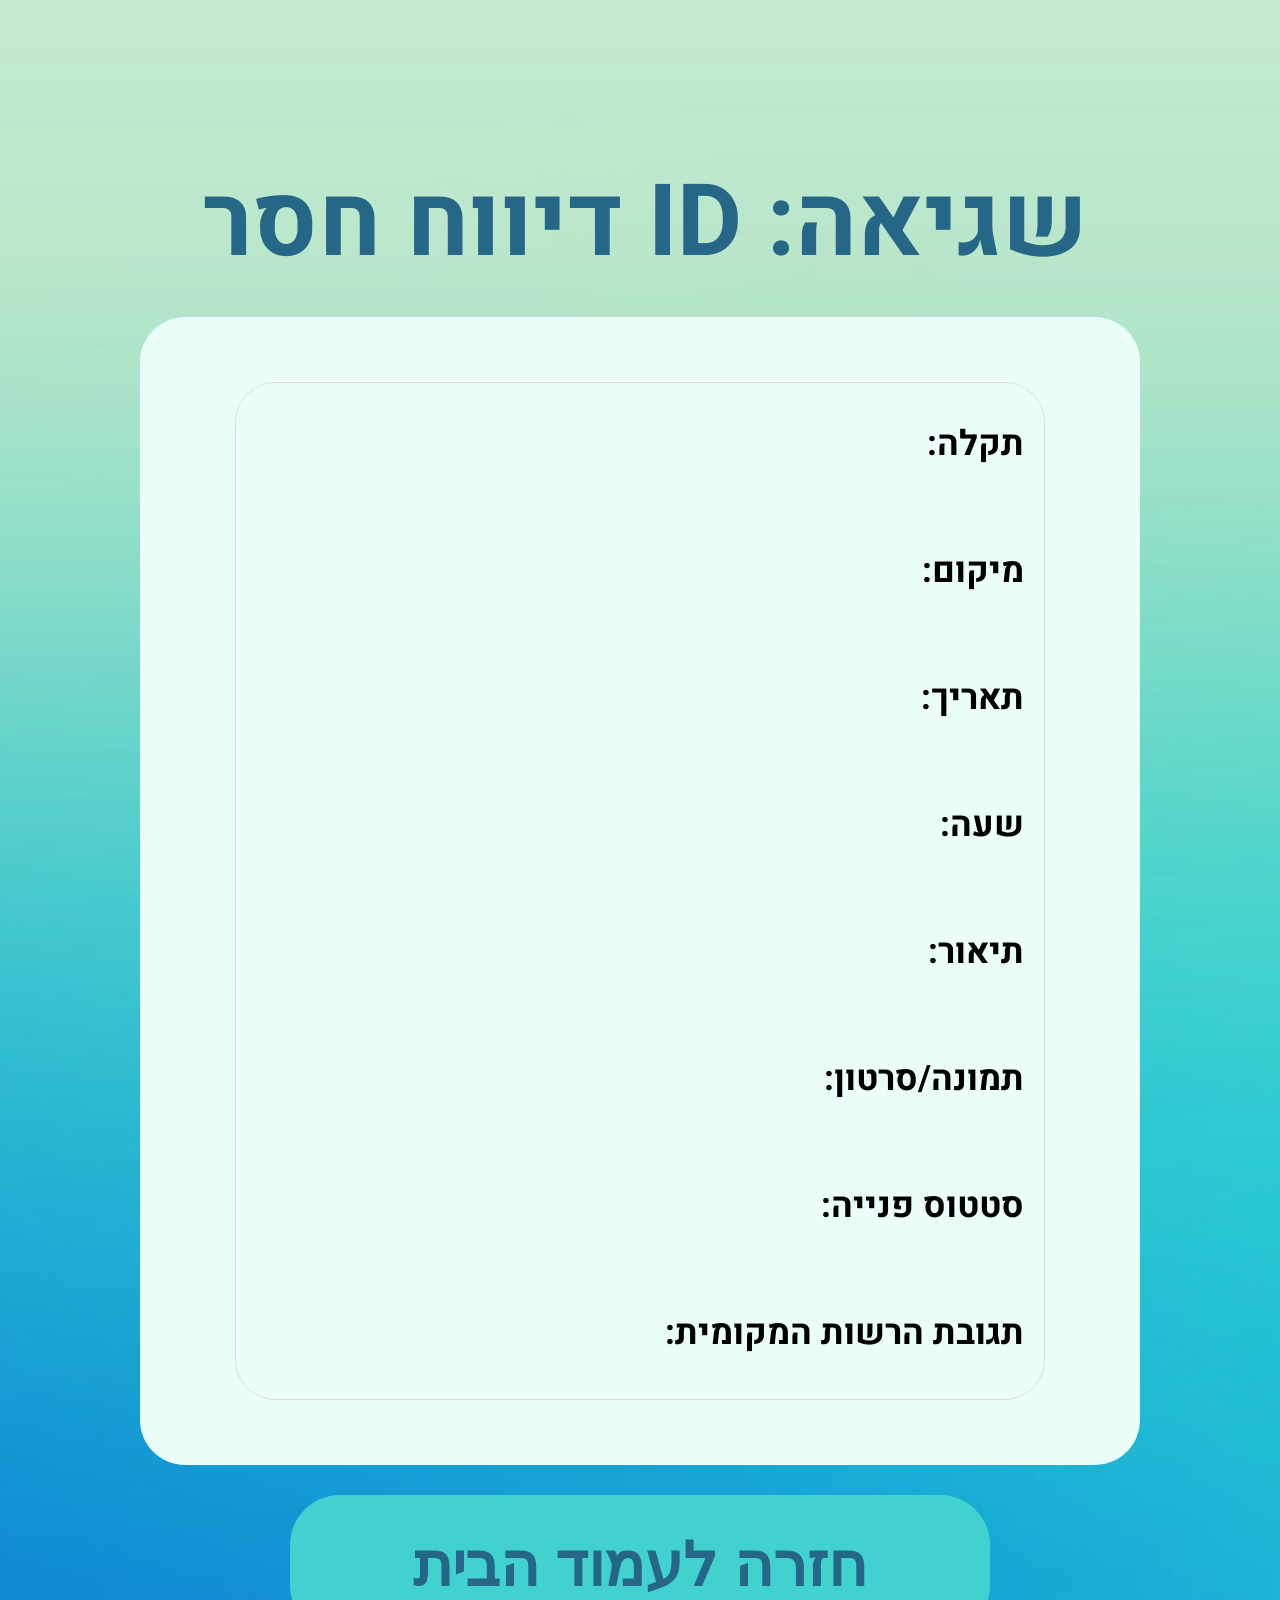
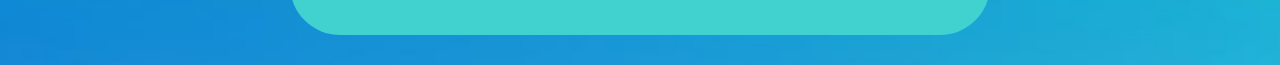
==== html/finalReportPage.html @ 375e6cc4 "feat: Initial setup of profilePage.html+js+css" ====
<!DOCTYPE html>
<html lang="he" dir="rtl">
<head>
    <meta charset="UTF-8">
    <meta name="viewport" content="width=device-width, initial-scale=1.0">
    <title>פרטי דיווח</title>
    <link rel="preconnect" href="https://fonts.googleapis.com">
    <link rel="preconnect" href="https://fonts.gstatic.com" crossorigin>
    <link href="https://fonts.googleapis.com/css2?family=Heebo:wght@400;700&display=swap" rel="stylesheet">
    <link rel="stylesheet" href="../styles/style.css">
    <link rel="icon" href="/images/favicon.png" type="image/x-icon">
</head>
<body class="Wrapper">
    <header class="reports-title">
        <h1><span id="reportNumberDisplay"></span></h1>
    </header>
    <main>
        <section class="reports-filters-container">
            <section class="gray-frame">
                <section class="detail-item">
                    <h3>תקלה:</h3>
                    <span id="displayFaultType"></span>
                </section>     
                <section class="detail-item">
                    <h3>מיקום:</h3>
                    <span id="displayLocation"></span> 
                </section>
                <section class="detail-item">
                    <h3>תאריך:</h3>
                    <span id="displayDate"></span> 
                </section>
                <section class="detail-item">
                    <h3>שעה:</h3>
                    <span id="displayTime"></span> 
                </section>
                <section class="detail-item">
                    <h3>תיאור:</h3>
                    <span id="displayDescription"></span> 
                </section>
                <section class="detail-item">
                    <h3>תמונה/סרטון:</h3>
                    <div id="mediaContainer"></div> </section>
                <section class="detail-item">
                    <h3>סטטוס פנייה:</h3>
                    <span id="displayStatus"></span>
                </section>
                <section class="detail-item">
                    <h3>תגובת הרשות המקומית:</h3>
                    <span id="displayMunicipalityResponse"></span> </section>   
            </section>
        </section>
    </main>   
    <footer class="thank-you-footer">
        <button id="backToHomeButton">חזרה לעמוד הבית</button> 
    </footer> 

    <script src="../js/finalReportPage.js"></script> </body>
</html>
---- styles/style.css ----
@media screen and (min-width: 1000px) {
body {
  margin: 0;
  padding: 0;
  background-image: url("../images/Background_image.png");
  background-repeat: no-repeat;  
  background-size: 100% 100%;
  min-height: 100vh;
  font-family: 'Heebo', sans-serif; 
}  
.Wrapper {
  max-width: 1000px;
  width: 100%;
  margin: 0 auto;
}
/*for index.html page*/
.none-header{
  margin: 0;
  padding: 0;
}
.logo{
  margin-top: 150px;
  margin-bottom: 90px;
  margin-left: 20px;
  padding: 0;
  width: 1000px; 
  height: 400px;
  background-image: url("../images/Backgroung_logo.png");
  background-size: 100% auto;  
  background-repeat: no-repeat;
  background-position: center;
}
.index-page-text h1{
  margin: 0;
  padding: 0;
  color: black;
  font-size: 80px;
  text-align: right;
  direction: rtl;
}
.index-page-text h2{
  font-size: 80px;
  margin: 0;
  padding: 0;
  color: #256586;
  text-align: right;
  direction: rtl;
  font-weight: normal;
  margin-right: 5px;
}
.index-page-text{
  margin-bottom: 100px;
}
.userBlock{
  padding: 0;
  margin-left: 25px;
  margin-top: 20px;
  margin-bottom: 30px;
  width: 975px;
  height: 150px;
  background-color:#FFFFFF ;
  display: flex;
  align-items: center; 
  text-align: right;   
  direction: rtl; 
  cursor: pointer;
  box-shadow: 0 8px 8px rgba(0, 0, 0, 0.4);
}
.userBlock img{
  margin-right :20px;
  margin-left: 30px;
  width: 80px;
}
.userBlock h3{
  margin-right: 20px;
  font-size: 80px;
  font-weight: normal;
}
.selection{
  margin-top: 70px;
  display: flex;
  justify-content: center;
  margin-top: 50px;
  margin-bottom: 150px;
}
.selection button{
  width: 600px; 
  height: 130px;
  border-radius: 45px;
  font-size: 60px;
  font-weight: bold;
  background-color: #55E8D5;
  box-shadow: 0 8px 4px rgba(0, 0, 0, 0.4);
  border: none;
  cursor: pointer;
}
footer{
    margin-top: 50px;
    display: flex;
    justify-content: center;
    align-items: center;
    gap: 180px;
}
.icon{
    display: flex;
    flex-direction: column;
    align-items: center;
    text-align: center;
    cursor: pointer;
    margin-bottom: 40px;
}
.icon img{
    margin-bottom: 5px;
    width: 150px;
}
.icon h3{
    font-size: 40px;
    font-weight: bold;
    color: #0E4866;
    margin: 0;
    white-space: nowrap; /* מונע שבירת שורה בטקסט */
}
/**/
.check-icon {
  display: none !important; 
  height: 60px; 
}
.userBlock.selected .check-icon {
  display: block !important; 
  margin-right: 550px;
}
/*for login.html page*/
.space{
  margin-top: 150px;
}
.login-form{
    display: flex;
    flex-direction: column; 
    align-items: center;
    margin-top: 100px;
}
.input-with-icon{
  position: relative;
  width: 100%;
  direction: rtl; 
  margin-bottom: 30px;
  margin-right: 20px;
}
.input-with-icon input{
  border: 1px solid #ccc;
  font-size: 50px;
  border-radius: 90px;
  padding: 0;
  margin-left: 25px;
  margin-top: 20px;
  width: 915px; 
  height: 130px;
  text-align: right;   
  direction: rtl; 
  padding-right: 60px;
  font-size: 70px;
}
.input-with-icon input::placeholder {
  color: #000;
}
.input-icon{
  position: absolute;
  top: 60%;
  margin-right: 870px;
  transform: translateY(-50%);
  width: 60px;
  height: 60px;
  pointer-events: none; 
  opacity: 0.6;
}
.helpers-block{
  margin-bottom: 170px;
}
.helper{
    display: flex;
    align-items: center;
    gap: 5px;
    margin-top: 10px;
    direction: rtl;
    margin-bottom: 5px;
    margin-right: 30px;
}
.helper h2{
    margin: 0;
    padding: 0;
    font-size: 50px;
    color: #256586;
    margin-right: 20px;
    margin-left: 10px;
}
.helper a{
    color: #076FCA;
    text-decoration: none;
    font-size: 40px;
    cursor: pointer;
    font-weight: bold;
}
.helper a:hover{
    color: #065da8;
}
/*for homePageCitizen&Employee.html pages*/
Header{
  display: flex;
  margin-left: 10px;
  padding-top: 100px;
  align-items: center;
}
.profile-link{
  text-decoration: none;
  display: flex;
  align-items: center;
  color: #308075;
  margin-left: 430px;
}
.profile-link img{
  width: 260px;
}
.profile-link p{
  text-align: right;
  font-size: 40px;
  font-weight:bold ;
}
.language-link {
  display: flex;
  flex-direction: column; 
  align-items: center;       
  text-decoration: none;
}
.language-link img{
  width: 110px;
}
.language-link p{
  margin: 0;
  padding: 0;
  color: #308075;
  font-size: 30px;
  font-weight: bold;
}
.image-with-background{
  position: relative;
  display: flex;
  justify-content: center; 
}
.logo-back-elipse {
  width: 1000px;
  height: 550px;
  display: block;
}
.front-logo {
  position: absolute;
  top: 80px;
  left: 100px;
  width: 800px;
  height: 370px;
}
.button-background {
  width: 1000px;
  height: 500px;
  display: block;
}
.button-on-background {
  position: absolute;
  top: 50%;           
  left: 50%;          
  transform: translate(-50%, -50%); 
  width: 750px;
  height: 300px;
  background-color: #3EC5DA;
  color: white;
  border: none;
  border-radius: 50%;
  cursor: pointer;
  box-shadow: 0 8px 6px rgba(0, 0, 0, 0.3);
  font-size: 70px;
  font-weight: bold;
  -webkit-text-stroke: 1px #3F98B8;
}
.icons-container{
  display: flex;
  flex-wrap: wrap;
  column-gap: 50px; 
  row-gap: 0px;   
  column-gap: 50px;
  justify-content: center;
  width: 1000px;
  height: 560px;
}
.icon-with-background{
  position: relative;
  display: flex;
  justify-content: center; 
  width: 300px;
  height: 270px;
}
.icon-background{
  width: 300px;
  height: 270px;
  display: block;
  opacity: 0.3; 
}
.icon-on-background{
  position: absolute;
  top: 10px;          
  left: -5px;        
  width: 300px;
  height: 250px;
}
.icon-on-background img{
  width: 300px;
  height: 270px;
}
/*for profile.html page*/
.profile-container {
    margin: 50px auto; /* רווח מהחלק העליון ומרכוז */
}
.profile-header {
    background-color: #f8f8f8; /* רקע בהיר לכותרת */
    padding: 30px 20px;
    text-align: right;
    position: relative;
    border-bottom: 1px solid #eee;
}
.close-button {
    position: absolute;
    top: 20px;
    left: 20px;
    font-size: 70px; /* הגדלה של כפתור X */
    color: #666;
    text-decoration: none;
    line-height: 1;
    cursor: pointer;
}
.user-info {
    display: flex;
    align-items: center;
    justify-content: flex-end; /* יישור לימין בגלל RTL */
    gap: 20px; /* רווח בין האלמנטים */
    direction: rtl; /* כיוון זרימה מימין לשמאל */
}
.user-info h1 {
    font-size: 60px; /* גודל פונט דומה ל-h3 של userBlock */
    color: #333;
    white-space: nowrap;
}
.user-info p {
    font-size: 40px; /* גודל פונט גדול יותר לסטטוס */
    color: #777;
    white-space: nowrap;
    margin-right: 20px;
}
.profile-options{
  padding: 0;
}
.profile-options li{
  list-style: none;
}
.profile-option-link, .profile-option-button {
    display: flex;
    justify-content: flex-end; /* יישור לימין בגלל RTL */
    align-items: center;
    padding: 25px 30px; /* פדינג גדול יותר כמו כפתורים אחרים */
    text-decoration: none;
    color: #0E4866;
    font-size: 40px; /* גודל פונט גדול יותר */
    background-color: transparent;
    border: none;
    text-align: right;
    gap: 15px; /* רווח בין אייקון לטקסט */
    cursor: default;
}
.button-text, .option-text {
    flex-grow: 1;
    text-align: right;
}
.button-icon, .option-icon {
    font-size: 30px; /* גודל אייקון גדול יותר */
    color: #888;
    flex-shrink: 0;
}
#logoutButton:hover {
    font-weight: bold; 
    cursor: pointer;
}
#deleteProfileButton:hover{
    font-weight: bold;
    cursor: pointer;
}
/*for newReportPage.html page*/
.app-container {
    background-color: #EBFFF8;
    border-radius: 50px; 
    padding: 20px;
    margin-bottom: 40px; 
}
.header-logo {
    height: 200px; 
    width: auto;
    margin-right: 70px;
}
.back-arrow {
    height: 100px;
    cursor: pointer;
}
.report-form {
    display: flex;
    flex-direction: column;
    gap: 40px; 
}
.frame-textarea{
  display: flex;
  align-items: center;
}
.form-label {
    font-size: 35px;
    font-weight: bold;
    color: #333;
}
.form-label .required {
    color: #EB5252;
}
.form-label .optional {
    color: #5bc0de;
}
/* קונטיינר כללי לשדה + אייקון X חיצוני */
.input-container {
    display: flex;
    align-items: center;
    gap: 10px;
}
/* קונטיינר לשדה עצמו ולאייקונים הפנימיים */
.input-with-inside-icons {
    position: relative;
    flex-grow: 1; 
    background-color: #f8f8f8;
    border: 1px solid #ddd;
    border-radius: 10px;
}
.input-container input{
  font-size: 30px;
  height: 50px; 
  width: 20px;
  padding: 4px 8px;
}
.input-with-inside-icons .svg-icon {
    position: absolute;
    top: 50%;
    transform: translateY(-50%);
    height: 25px; 
    padding-right: 15px;
}
#media-file{
  font-size: 20px;   
  padding-left:  400px;   
  padding-top: 20px;
}
.asterisk {
    height: 24px;
    margin-right: 5px;
}
.input-with-inside-icons select {
    width: 900px;
    padding: 12px 45px 12px 15px; 
    border: none;
    background-color: transparent;
    color: #333;
    cursor: pointer;
    font-size: 30px;
}
.input-with-inside-icons:focus-within {
    border-color: #00BCD4; 
}
select {
  outline: none;
  box-shadow: none;
  border: none;

}   
.report-form textarea {
    margin-top: 30px;
    margin-right: 10px;
    padding-top: 12px;
    padding-right: 15px;
    background-color: #f8f8f8;
    border: 1px solid #ddd;
    border-radius: 10px;
    font-size: 30px;
    color: #333;
    outline: none;
    box-shadow: none;
    width: 900px;
    height: 170px;
}
textarea:focus{
    border: 1px solid #00BCD4;
}
.description-hint {
    font-size: 30px;
    color: #666;
    margin-top: 5px;
    line-height: 1.5;
}
.submit-button {
    width: 200px;
    height: 50px;
    background: #41D2CF;
    color: #266686;
    padding: 15px 30px;
    border: none;
    border-radius: 30px;
    font-size: 30px;
    font-weight: bold;
    cursor: pointer;
    margin-top: 20px;
    margin-right: 380px;
    display: flex;
    align-items: center;  
    justify-content: center; 
}
.submit-button:hover {
  color: #10435c;
}
#cameraPreview {
    display: none; 
    width: 100%;
    max-width: 400px;
    margin-top: 15px;
    border: 2px solid #ccc;
    border-radius: 8px;
}
#capture {
    display: none; 
    width: 200px;
    height: 40px;
    font-size: 30px;
    margin-right: 100px; 
    cursor: pointer;
}
/*for reportReceivedPage.html page*/
.page-wrapper {
    display: flex;
    flex-direction: column;
    align-items: center;
    margin-top: 10px;
}
.thank-you-header {
    display: block;
    padding: 0;
    background-image:url("../images/circle_background.png") ;
    background-size: cover;
    background-position: center;
    background-repeat: no-repeat;
    padding-top: 100px;
    padding-bottom: 30px;

}
.thank-you-header h1 {
    font-size: 100px; 
    color: #3F98B8; 
    font-weight: bold;
    text-align: center;
    margin: 0;
    height: 120px;
}
.thank-you-header h2{
    margin: 0;
    font-size: 60px;
    color: #256586;
    font-weight: bold;
    text-align: center;
}
.thank-you-header p{
    margin: 0px;
    font-size: 50px;
    color: #256586;
    font-weight: bold;
    text-align: center;
    letter-spacing: 1px;
}
/* קונטיינר פרטי הדיווח (המלבן הלבן) */
.report-details-container {
    background-color: #EBFFF8;
    border-radius: 45px;
    padding: 20px 40px; 
    margin-bottom: 20px;
    width: 700px;
}
.app-container h2 {
    font-size: 80px;
    margin-top: 30px;
    margin-bottom: 0px; 
    font-weight: bold;
    color: #1D7B7E;
    text-align: center;
    padding-bottom: 20px; 
}
.detail-item {
    display: flex;
    align-items: center; 
    margin-bottom: 5px; 
    padding-right: 20px; 
    padding-left: 20px; 
    flex-wrap: wrap;
}
.detail-item h3 {
    color: #000000;
    font-size: 35px;
    font-weight: bold;
    text-align: right;
    flex-shrink: 0;
    margin-left: 10px;
    white-space: nowrap;
    display: inline-block;
}
.detail-item span {
    color: #000000;
    flex-grow: 1;
    text-align: right;
    font-size: 35px;
    font-weight: normal;
    white-space: normal; /* מאפשר לטקסט לרדת שורה */
    overflow-wrap: break-word; /* מבטיח שמילים ארוכות יירדו שורה במידת הצורך */
    display: inline;
}
.uploaded-media-preview {
    width: 200px;
    height: auto;
    max-width: 100%; 
    display: block; 
    margin: 10px auto 20px auto; 
    border-radius: 8px;
    border: 1px solid #ddd;
    object-fit: contain; 
}
.gray-frame{
    border: 1px solid #ddd;
    margin-left: 70px;
    margin-right: 70px;
    margin-bottom: 45px;
    margin-top: 45px;
    border-radius: 40px;
}
.thank-you-footer {
    display: flex;
    flex-direction: column; 
    align-items: center;   
    justify-content: center;
    gap: 30px; 
    width: 100%; 
    max-width: 1000px; 
    margin: 30px auto; 
}
.thank-you-footer button {
    background: #41D2CF;
    color: #266686;
    padding: 15px 30px;
    border: none;
    border-radius: 50px;
    font-size: 60px;
    font-weight: bold;
    cursor: pointer;
    width: 700px; 
    height: 140px;
}
.thank-you-footer button:hover {
    color: #10435c;
}
/*for myReportsPage.html & reportingDetailsPage.html pages*/
.reports-title {
    display:flex;      
    direction: ltr;
    padding: 0;
    margin-top: 0px;   
    margin-bottom: 20px;
}
.reports-title h1{
    width: 600px;
    font-size: 100px; 
    color: #266686; 
    font-weight: bold;
    white-space: nowrap;
    display: flex;
    justify-content: center;
    margin: 0;
    margin-left: 195px;
    padding-top:150px;
    direction: rtl;
}
.reports-filters-container {
    background-color: #EBFFF8; 
    border-radius: 45px;
    padding: 20px 25px;
    text-align: right;
}
.sort-by{
  margin-bottom: 20px;
}
.filters-title {
    font-size: 30px;
    font-weight: bold;
    color: #266686;
    margin-bottom: 15px;
    margin-top: 0;
}
.filter-dropdown-wrapper {
    position: relative;
    width: 100%;
    background-color: #FFFFFF; 
    border-radius: 10px; 
    box-shadow: 0 1px 3px rgba(0, 0, 0, 0.1); 
    overflow: hidden; 
    margin-bottom: 20px;
}
.filter-dropdown-wrapper select {
  width: 98%;
  font-family: 'Heebo', sans-serif;
}    
.sort-dropdown {
    width: 100%;
    padding: 12px 20px; 
    font-size: 28px;  
    color: #333;
    border: none; 
    cursor: pointer;
    text-align: right; 
    direction: rtl; 
}
.dropdown-arrow-icon {
    position: absolute;
    top: 50%;
    left: 15px;
    transform: translateY(-50%);
    height: 20px;
    pointer-events: none;
}
.sort-dropdown option {
    background-color: #FFFFFF; 
    color: #333;
    padding: 10px 20px;
    font-size: 22px;
}
.reports-list-container {
    padding: 0 25px;
    background-color: #EBFFF8;
    border-radius: 45px;
}
.report-card {
    border-radius: 15px;
    padding: 15px;
    margin-bottom: 20px;
    display: flex;
    align-items: flex-start;
    border: 1px solid #ddd;
    text-align: right;
    direction: rtl;
}
.report-image-wrapper {
    flex-shrink: 0;
    width: 90px;
    height: 90px;
    border-radius: 10px;
    overflow: hidden;
    margin-right: 40px;
    text-align: right;
    margin-top: 60px;
}
.report-thumbnail {
    width: 100%;
    height: 100%;
    object-fit: cover;
}
.report-details {
    white-space: nowrap;
}
.report-type {
    font-size: 40px;
    font-weight: bold;
    color: #000;
    margin-top: 0;
}
.report-location,
.report-date {
    font-size: 40px;
    color: #000;
}
.report-status {
    font-size: 40px;
    font-weight: bold;
}
.status-paid {
    color: #388E3C;
}
.status-rejected {
    color: #D32F2F;
}
  .status-in-progress {
    color: #2e23c2;
}
.reports-filters-container {
    margin-bottom: 20px; 
}
.sort-dropdown {
    -webkit-appearance: none;
    -moz-appearance: none;
    appearance: none;
    background-image: url('data:image/svg+xml;charset=UTF-8,%3Csvg%20xmlns%3D%22http%3A%2F%2Fwww.w3.org%2F2000%2Fsvg%22%20viewBox%3D%220%200%2020%2020%22%20fill%3D%22%23333%22%3E%3Cpath%20d%3D%22M5.293%207.293a1%201%200%20011.414%200L10%2010.586l3.293-3.293a1%201%200%20111.414%201.414l-4%204a1%201%200%2001-1.414%200l-4-4a1%201%200%20010-1.414z%22%2F%3E%3C%2Fsvg%3E');
    background-repeat: no-repeat;
    background-position: left 20px center; 
    background-size: 24px; 
}
.report-image-wrapper {
    display: flex; 
    justify-content: center;
    align-items: center;
}
.no-reports-message {
    text-align: center;
    color: #666;
    font-size: 24px;
    margin-top: 50px;
}
#displayMedia{
    width: 25px; 
}
/*for reportEditPage page*/
.reports-title h2{
    width: 600px;
    font-size: 100px;
    color: #266686; 
    font-weight: bold;
    white-space: nowrap;
    display: flex;
    justify-content: center;
    margin: 0;
    margin-left: 75px;
    padding-top:150px;
    direction: rtl;
}
.footer-employee{
    display: flex;             
    align-items: center;       
    justify-content: center; 
    margin-bottom: 30px;
    gap: 30px;
}
.footer-employee button{
    background: #41D2CF;
    color: #266686;
    padding: 15px 30px;
    border: none;
    border-radius: 30px;
    font-size: 30px;
    font-weight: bold;
    cursor: pointer;
    margin-top: 20px;
    width: 300px;
}
.footer-employee button:hover{
  color: #10435c;
}
/*for reportsViewPage page*/
.reports-filter-buttons-container {
    display: flex; 
    padding: 10px 25px; 
    border-radius: 20px; 
    margin: 40px 25px 20px 25px; 
    direction: rtl; 
    gap: 10px;
}
.filter-button {
    flex-grow: 1; 
    flex-basis: 0; 
    padding: 12px 15px; 
    margin: 0 5px; 
    background-color: transparent; 
    border: none; 
    border-radius: 10px; 
    font-size: 30px; 
    font-weight: bold;
    color: #3F98B8; 
    cursor: pointer; 
    white-space: nowrap; 
    background-color: #EBFFF8;
}
.filter-button.active {
    color: #256586; 
}
.filter-button:hover {
    transform: scale(1.1);           
    box-shadow: 0 4px 12px rgba(0, 0, 0, 0.3);
}
.report-summary-card {
    display: flex; 
    justify-content: space-between; 
    background-color: #EBF7FB; 
    border-radius: 10px; 
    padding: 15px 20px; 
}
.report-id-type {
    font-size: 28px;
    font-weight: bold; 
    color: #000000; 
    white-space: nowrap; 
    font-family: 'Heebo', sans-serif;
}
.view-details-link {
    font-size: 28px;
    color: #076FCA; 
    text-decoration: none;
    font-weight: normal;
    white-space: nowrap; 
}
.view-details-link:hover {
  font-weight: bold;
}
.detail-item span.status-paid {
    color: #388E3C;
}
.detail-item span.status-rejected {
    color: #D32F2F;
}
.detail-item span.status-in-progress {
    color: #2e23c2;
}
#editStatus {
  font-size: 35px;
  padding: 8px;     
}
.detail-item textarea {
  font-size: 35px;
  padding: 10px; 
  width: 100%;
  box-sizing: border-box; 
  resize: vertical; 
}
}






















@media screen and (max-width: 999px) {

 html {
    font-size: 1.6vw; /* מניח גודל בסיס של כ-16px על 1000px */
  }

  body {
    margin: 0;
    padding: 0;
    background-image: url("../images/Background_image.png");
    background-repeat: no-repeat; /* לא לחזור על התמונה */
    background-size: cover; /* יכסה את כל השטח וישמור פרופורציות */
    background-position: center center; /* ממקם את התמונה במרכז */
    background-attachment: fixed; /* **התוספת החשובה: מקבע את הרקע למסך** */
    min-height: 100vh; /* מבטיח שהגוף תמיד יתפוס לפחות 100% מגובה המסך */
    font-family: 'Heebo', sans-serif;
    overflow-x: hidden; /* ודא שאין גלילה אופקית מיותרת */
    box-sizing: border-box;
  }

  /* --- Wrapper כללי --- */
  .Wrapper {
    width: 95vw; /* יתפוס 95% מרוחב אזור התצוגה */
    height: 95vh; /* יתפוס 95% מגובה אזור התצוגה */
    margin: 0 auto; /* ממורכז אוטומטית */
    box-sizing: border-box;
    overflow-y: auto; /* מאפשר גלילה רק בתוך הווראפר אם התוכן חורג */
    padding-bottom: 2vw; /* מרווח תחתון למנוע חיתוך של תוכן אחרון */
}
  /* --- עבור עמוד index.html --- */
  .none-header {
    margin: 0;
    padding: 0;
  }

  .logo {
    /* מיקומים וגדלים באחוזים יחסית לרוחב של 1000px */
    margin-top: 15vw; /* 150px / 1000px = 0.15 = 15vw */
    margin-bottom: 9vw; /* 90px / 1000px = 0.09 = 9vw */
    margin-left: 2vw; /* 20px / 1000px = 0.02 = 2vw */
    padding: 0;
    width: 100%;
    /* נסיר padding-bottom כדי למנוע יצירת גובה עודף, נשתמש בגובה קבוע ב-vw */
    height: 40vw; /* 400px / 1000px = 0.4 = 40vw */
    position: relative;
    background-image: url("../images/Backgroung_logo.png");
    background-size: 100% auto;
    background-repeat: no-repeat;
    background-position: center;
    box-sizing: border-box;
  }

  .index-page-text h1 {
    margin: 0;
    padding: 0;
    color: black;
    font-size: 8vw; /* 80px / 1000px = 0.08 = 8vw */
    text-align: right;
    direction: rtl;
  }

  .index-page-text h2 {
    font-size: 8vw; /* 80px / 1000px = 0.08 = 8vw */
    margin: 0;
    padding: 0;
    color: #256586;
    text-align: right;
    direction: rtl;
    font-weight: normal;
    margin-right: 0.5vw; /* 5px / 1000px = 0.005 = 0.5vw */
  }

  .index-page-text {
    margin-bottom: 10vw; /* 100px / 1000px = 0.1 = 10vw */
  }

  .userBlock {
    padding: 0;
    margin-left: 2.5vw; /* 25px / 1000px = 0.025 = 2.5vw */
    margin-top: 2vw; /* 20px / 1000px = 0.02 = 2vw */
    margin-bottom: 3vw; /* 30px / 1000px = 0.03 = 3vw */
    width: 97.5%;
    min-height: 15vw; /* 150px / 1000px = 0.15 = 15vw */
    background-color: #FFFFFF;
    display: flex;
    align-items: center;
    text-align: right;
    direction: rtl;
    cursor: pointer;
    box-shadow: 0 0.8vw 0.8vw rgba(0, 0, 0, 0.4); /* 8px / 1000px = 0.008 = 0.8vw */
    box-sizing: border-box;
  }

  .userBlock img {
    margin-right: 2vw; /* 20px / 1000px = 0.02 = 2vw */
    margin-left: 3vw; /* 30px / 1000px = 0.03 = 3vw */
    width: 8vw; /* 80px / 1000px = 0.08 = 8vw */
    height: auto; /* שומר על יחס גובה-רוחב */
  }

  .userBlock h3 {
    margin-right: 2vw; /* 20px / 1000px = 0.02 = 2vw */
    font-size: 8vw; /* 80px / 1000px = 0.08 = 8vw */
    font-weight: normal;
  }

  .selection {
    margin-top: 7vw; /* 70px / 1000px = 0.07 = 7vw */
    display: flex;
    justify-content: center;
    margin-top: 5vw; /* 50px / 1000px = 0.05 = 5vw */
    margin-bottom: 15vw; /* 150px / 1000px = 0.15 = 15vw */
  }

  .selection button {
    width: 60vw; /* 600px / 1000px = 0.6 = 60vw */
    height: 13vw; /* 130px / 1000px = 0.13 = 13vw */
    border-radius: 4.5vw; /* 45px / 1000px = 0.045 = 4.5vw */
    font-size: 6vw; /* 60px / 1000px = 0.06 = 6vw */
    font-weight: bold;
    background-color: #55E8D5;
    box-shadow: 0 0.8vw 0.4vw rgba(0, 0, 0, 0.4); /* 8px/4px -> 0.8vw/0.4vw */
    border: none;
    cursor: pointer;
    box-sizing: border-box;
  }

  footer {
    margin-top: 5vw; /* 50px / 1000px = 0.05 = 5vw */
    display: flex;
    justify-content: center;
    align-items: center;
    gap: 18vw; /* 180px / 1000px = 0.18 = 18vw */
  }

  .icon {
    display: flex;
    flex-direction: column;
    align-items: center;
    text-align: center;
    cursor: pointer;
    margin-bottom: 4vw; /* 40px / 1000px = 0.04 = 4vw */
  }

  .icon img {
    margin-bottom: 0.5vw; /* 5px / 1000px = 0.005 = 0.5vw */
    width: 15vw; /* 150px / 1000px = 0.15 = 15vw */
    height: auto;
  }

  .icon h3 {
    font-size: 4vw; /* 40px / 1000px = 0.04 = 4vw */
    font-weight: bold;
    color: #0E4866;
    margin: 0;
    white-space: nowrap;
  }

  .check-icon {
    display: none !important;
    height: 4vw; /* 40px / 1000px = 0.04 = 4vw */
    width: auto; /* לשמור על פרופורציות */
  }

  .userBlock.selected .check-icon {
    display: block !important;
    margin-right: 55vw; /* 550px / 1000px = 0.55 = 55vw */
  }

  /* --- עבור עמוד login.html --- */
  .space {
    margin-top: 15vw; /* 150px / 1000px = 0.15 = 15vw */
  }

  .login-form {
    display: flex;
    flex-direction: column;
    align-items: center;
    margin-top: 10vw; /* 100px / 1000px = 0.1 = 10vw */
  }

  .input-with-icon {
    position: relative;
    width: 95%; /* 975px המקוריים היו כמעט 100%, נשים 95% כדי לאפשר שוליים */
    direction: rtl;
    margin-bottom: 3vw; /* 30px / 1000px = 0.03 = 3vw */
    margin-right: 2vw; /* 20px / 1000px = 0.02 = 2vw */
    box-sizing: border-box;
  }

  .input-with-icon input {
    border: 0.1vw solid #ccc; /* 1px / 1000px = 0.001 = 0.1vw */
    font-size: 5vw; /* 50px / 1000px = 0.05 = 5vw */
    border-radius: 9vw; /* 90px / 1000px = 0.09 = 9vw */
    padding: 0;
    margin-left: 2.5vw; /* 25px / 1000px = 0.025 = 2.5vw */
    margin-top: 2vw; /* 20px / 1000px = 0.02 = 2vw */
    width: calc(100% - 8.5vw);
    height: 13vw; /* 130px / 1000px = 0.13 = 13vw */
    text-align: right;
    direction: rtl;
    padding-right: 6vw; /* 60px / 1000px = 0.06 = 6vw */
    font-size: 7vw; /* 70px / 1000px = 0.07 = 7vw */
    box-sizing: border-box;
  }

  .input-with-icon input::placeholder {
    color: #000;
  }

  .input-icon {
    position: absolute;
    top: 60%;
    margin-right: 87vw; /* 870px / 1000px = 0.87 = 87vw */
    transform: translateY(-50%);
    width: 6vw; /* 60px / 1000px = 0.06 = 6vw */
    height: 6vw; /* 60px / 1000px = 0.06 = 6vw */
    pointer-events: none;
    opacity: 0.6;
  }

  .helpers-block {
    margin-bottom: 17vw; /* 170px / 1000px = 0.17 = 17vw */
  }

  .helper {
    display: flex;
    align-items: center;
    gap: 0.5vw; /* 5px / 1000px = 0.005 = 0.5vw */
    margin-top: 1vw; /* 10px / 1000px = 0.01 = 1vw */
    direction: rtl;
    margin-bottom: 0.5vw; /* 5px / 1000px = 0.005 = 0.5vw */
    margin-right: 3vw; /* 30px / 1000px = 0.03 = 3vw */
  }

  .helper h2 {
    margin: 0;
    padding: 0;
    font-size: 5vw; /* 50px / 1000px = 0.05 = 5vw */
    color: #256586;
    margin-right: 2vw; /* 20px / 1000px = 0.02 = 2vw */
    margin-left: 1vw; /* 10px / 1000px = 0.01 = 1vw */
  }

  .helper a {
    color: #076FCA;
    text-decoration: none;
    font-size: 4vw; /* 40px / 1000px = 0.04 = 4vw */
    cursor: pointer;
    font-weight: bold;
  }

  .helper a:hover {
    color: #065da8;
  }

  /* --- עבור עמודי homePageCitizen & Employee.html --- */
  Header {
    display: flex;
    margin-left: 1vw; /* 10px / 1000px = 0.01 = 1vw */
    padding-top: 10vw; /* 100px / 1000px = 0.1 = 10vw */
    align-items: center;
    box-sizing: border-box;
  }

  .profile-link {
    text-decoration: none;
    display: flex;
    align-items: center;
    color: #308075;
    margin-left: 43vw; /* 430px / 1000px = 0.43 = 43vw */
  }

  .profile-link img {
    width: 26vw; /* 260px / 1000px = 0.26 = 26vw */
    height: auto;
  }

  .profile-link p {
    text-align: right;
    font-size: 4vw; /* 40px / 1000px = 0.04 = 4vw */
    font-weight: bold;
  }

  .language-link {
    display: flex;
    flex-direction: column;
    align-items: center;
    text-decoration: none;
  }

  .language-link img {
    width: 11vw; /* 110px / 1000px = 0.11 = 11vw */
    height: auto;
  }

  .language-link p {
    margin: 0;
    padding: 0;
    color: #308075;
    font-size: 3vw; /* 30px / 1000px = 0.03 = 3vw */
    font-weight: bold;
  }

  .image-with-background {
    position: relative;
    display: flex;
    justify-content: center;
    /* ננסה להגביל את גובה הקונטיינר כדי למנוע גלישה */
    height: 60vw; /* התאמה לגובה התוכן בתוכו, בערך 600px */
    max-height: 60vh; /* מגביל את הגובה המקסימלי לגובה ה-viewport */
  }

  .logo-back-elipse {
    width: 100%; /* 1000px / 1000px = 1 = 100% */
    height: auto;
    /* נסיר padding-bottom ונשתמש ב-height ישירות */
    height: 55vw; /* 550px / 1000px = 0.55 = 55vw */
    display: block;
    object-fit: contain; /* כדי שהתמונה לא תיחתך */
  }

  .front-logo {
    position: absolute;
    top: 8vw; /* 80px / 1000px = 0.08 = 8vw */
    left: 10vw; /* 100px / 1000px = 0.1 = 10vw */
    width: 80vw; /* 800px / 1000px = 0.8 = 80vw */
    height: auto; /* שומר על פרופורציות */
    /* נסיר padding-bottom ונשתמש ב-height ישירות */
    height: 37vw; /* 370px / 1000px = 0.37 = 37vw */
    object-fit: contain;
  }

  .button-background {
    width: 100%; /* 1000px / 1000px = 1 = 100% */
    height: auto;
    /* נסיר padding-bottom ונשתמש ב-height ישירות */
    height: 50vw; /* 500px / 1000px = 0.5 = 50vw */
    display: block;
    object-fit: contain;
  }

  .button-on-background {
    position: absolute;
    top: 50%;
    left: 50%;
    transform: translate(-50%, -50%);
    width: 75vw; /* 750px / 1000px = 0.75 = 75vw */
    height: 30vw; /* 300px / 1000px = 0.3 = 30vw */
    background-color: #3EC5DA;
    color: white;
    border: none;
    border-radius: 50%; /* שומר על עגולות */
    cursor: pointer;
    box-shadow: 0 0.8vw 0.6vw rgba(0, 0, 0, 0.3); /* 8px/6px -> 0.8vw/0.6vw */
    font-size: 7vw; /* 70px / 1000px = 0.07 = 7vw */
    font-weight: bold;
    -webkit-text-stroke: 0.1vw #3F98B8; /* 1px / 1000px = 0.001 = 0.1vw */
    box-sizing: border-box;
  }

  .icons-container {
    display: flex;
    flex-wrap: wrap;
    column-gap: 5vw; /* 50px / 1000px = 0.05 = 5vw */
    justify-content: center;
    width: 100%; /* 1000px / 1000px = 100% */
    height: auto; /* גובה יותאם לתוכן */
    min-height: 56vw; /* 560px / 1000px = 0.56 = 56vw (מינימום גובה) */
    box-sizing: border-box;
    /* ייתכן שתרצה להגביל את גובה הקונטיינר הזה כדי למנוע גלישה */
    max-height: 50vh; /* לדוגמה, 50% מגובה המסך */
    overflow-y: auto; /* מאפשר גלילה בתוך הקונטיינר אם יש יותר מדי אייקונים */
  }

  .icon-with-background {
    position: relative;
    display: flex;
    justify-content: center;
    width: 30vw; /* 300px / 1000px = 0.3 = 30vw */
    height: 27vw; /* 270px / 1000px = 0.27 = 27vw */
    box-sizing: border-box;
  }

  .icon-background {
    width: 100%; /* 300px / 300px = 100% */
    height: 100%; /* 270px / 270px = 100% */
    display: block;
    opacity: 0.3;
  }

  .icon-on-background {
    position: absolute;
    top: 1vw; /* 10px / 1000px = 0.01 = 1vw */
    left: -0.5vw; /* -5px / 1000px = -0.005 = -0.5vw */
    width: 30vw; /* 300px / 1000px = 0.3 = 30vw */
    height: 25vw; /* 250px / 1000px = 0.25 = 25vw */
    box-sizing: border-box;
  }

  .icon-on-background img {
    width: 100%; /* 300px / 300px = 100% */
    height: 100%; /* 270px / 270px = 100% */
    object-fit: contain; /* כדי שהתמונה לא תיחתך */
  }

  /* --- עבור עמוד newReportPage.html --- */
  .app-container {
    background-color: #EBFFF8;
    border-radius: 2vw; /* 20px / 1000px = 0.02 = 2vw */
    padding: 2vw; /* 20px / 1000px = 0.02 = 2vw */
    margin-bottom: 4vw; /* 40px / 1000px = 0.04 = 4vw */
    box-sizing: border-box;
    /* הגבלת גובה הקונטיינר כדי למנוע גלישה */
    max-height: 80vh; /* לדוגמה, 80% מגובה המסך */
    overflow-y: auto; /* מאפשר גלילה בתוך הקונטיינר אם יש יותר מדי תוכן */
  }

  .header-logo {
    height: 20vw; /* 200px / 1000px = 0.2 = 20vw */
    width: auto;
    margin-right: 7vw; /* 70px / 1000px = 0.07 = 7vw */
  }

  .back-arrow {
    height: 10vw; /* 100px / 1000px = 0.1 = 10vw */
    width: auto;
    cursor: pointer;
  }

  .report-form {
    display: flex;
    flex-direction: column;
    gap: 4vw; /* 40px / 1000px = 0.04 = 4vw */
    box-sizing: border-box;
  }

  .form-label {
    font-size: 3.5vw; /* 35px / 1000px = 0.035 = 3.5vw */
    font-weight: bold;
    color: #333;
  }

  .form-label .required {
    color: #EB5252;
  }

  .form-label .optional {
    color: #5bc0de;
  }

  .input-container {
    display: flex;
    align-items: center;
    gap: 1vw; /* 10px / 1000px = 0.01 = 1vw */
    box-sizing: border-box;
  }

  .input-with-inside-icons {
    position: relative;
    flex-grow: 1;
    background-color: #f8f8f8;
    border: 0.1vw solid #ddd; /* 1px / 1000px = 0.001 = 0.1vw */
    border-radius: 1vw; /* 10px / 1000px = 0.01 = 1vw */
    box-sizing: border-box;
  }

  .input-container input {
    font-size: 3vw; /* 30px / 1000px = 0.03 = 3vw */
    height: 5vw; /* 50px / 1000px = 0.05 = 5vw */
    width: calc(100% - 2.4vw);
    padding: 0.4vw 0.8vw; /* 4px/8px -> 0.4vw/0.8vw */
    box-sizing: border-box;
  }

  .input-with-inside-icons .svg-icon {
    position: absolute;
    top: 50%;
    transform: translateY(-50%);
    height: 2.5vw; /* 25px / 1000px = 0.025 = 2.5vw */
    width: auto;
    padding-right: 1.5vw; /* 15px / 1000px = 0.015 = 1.5vw */
  }

  #media-file {
    font-size: 2vw; /* 20px / 1000px = 0.02 = 2vw */
    padding-left: 30vw; /* 300px / 1000px = 0.3 = 30vw */
    padding-top: 2vw; /* 20px / 1000px = 0.02 = 2vw */
    box-sizing: border-box;
  }

  .asterisk {
    height: 2.4vw; /* 24px / 1000px = 0.024 = 2.4vw */
    width: auto;
    margin-right: 0.5vw; /* 5px / 1000px = 0.005 = 0.5vw */
  }

  .input-with-inside-icons select {
    width: calc(100% - 6vw);
    padding: 1.2vw 4.5vw 1.2vw 1.5vw; /* 12px/45px/12px/15px -> 1.2vw/4.5vw/1.2vw/1.5vw */
    border: none;
    background-color: transparent;
    color: #333;
    cursor: pointer;
    font-size: 3vw; /* 30px / 1000px = 0.03 = 3vw */
    box-sizing: border-box;
  }

  .input-with-inside-icons:focus-within {
    border-color: #00BCD4;
  }

  select {
    outline: none;
    box-shadow: none;
    border: none;
  }

  .report-form textarea {
    padding: 1.2vw 1.5vw; /* 12px/15px -> 1.2vw/1.5vw */
    background-color: #f8f8f8;
    border: 0.1vw solid #ddd; /* 1px -> 0.1vw */
    border-radius: 1vw; /* 10px -> 1vw */
    font-size: 3vw; /* 30px -> 3vw */
    color: #333;
    outline: none;
    box-shadow: none;
    width: calc(100% - 3vw); /* כדי להתאים ל-padding */
    box-sizing: border-box;
  }

  textarea:focus {
    border: 0.1vw solid #00BCD4; /* 1px -> 0.1vw */
  }

  .description-hint {
    font-size: 3vw; /* 30px -> 3vw */
    color: #666;
    margin-top: 0.5vw; /* 5px -> 0.5vw */
    line-height: 1.5;
  }

  .submit-button {
    background: #41D2CF;
    color: #266686;
    padding: 1.5vw 3vw; /* 15px/30px -> 1.5vw/3vw */
    border: none;
    border-radius: 3vw; /* 30px -> 3vw */
    font-size: 3vw; /* 30px -> 3vw */
    font-weight: bold;
    cursor: pointer;
    margin-top: 2vw; /* 20px -> 2vw */
    box-sizing: border-box;
    width: 100%; /* כדי שיתפוס את כל רוחב הקונטיינר */
  }

  .submit-button:hover {
    color: #10435c;
  }

  /* --- עבור עמוד reportReceivedPage.html --- */
  .page-wrapper {
    display: flex;
    flex-direction: column;
    align-items: center;
    margin-top: 1vw; /* 10px -> 1vw */
    box-sizing: border-box;
    height: calc(100vh - 2vw); /* נסה להתאים לגובה הווראפר */
    overflow-y: auto; /* אפשר גלילה פנימית אם יש צורך */
  }

  .thank-you-header {
    display: block;
    padding: 0;
    background-image: url("../images/circle_background.png");
    background-size: cover;
    background-position: center;
    background-repeat: no-repeat;
    padding-top: 10vw; /* 100px -> 10vw */
    padding-bottom: 3vw; /* 30px -> 3vw */
    width: 100%; /* תמיד יתפוס 100% */
    box-sizing: border-box;
    height: auto; /* תן לתוכן לקבוע את הגובה */
  }

  .thank-you-header h1 {
    font-size: 10vw; /* 100px -> 10vw */
    color: #3F98B8;
    font-weight: bold;
    text-align: center;
    margin: 0;
    height: 12vw; /* 120px -> 12vw */
  }

  .thank-you-header h2 {
    margin: 0;
    font-size: 6vw; /* 60px -> 6vw */
    color: #256586;
    font-weight: bold;
    text-align: center;
  }

  .thank-you-header p {
    margin: 0;
    font-size: 5vw; /* 50px -> 5vw */
    color: #256586;
    font-weight: bold;
    text-align: center;
    letter-spacing: 0.1vw; /* 1px -> 0.1vw */
  }

  .report-details-container {
    background-color: #EBFFF8;
    border-radius: 4.5vw; /* 45px -> 4.5vw */
    padding-top: 2vw; /* 20px -> 2vw */
    padding-bottom: 2vw; /* 20px -> 2vw */
    margin-bottom: 2vw; /* 20px -> 2vw */
    width: 100%; /* 1000px -> 100% */
    height: auto; /* תן לתוכן לקבוע את הגובה */
    text-align: right;
    box-sizing: border-box;
  }

  .app-container h2 {
    font-size: 8vw; /* 80px -> 8vw */
    margin-top: 3vw; /* 30px -> 3vw */
    margin-bottom: 0;
    font-weight: bold;
    color: #1D7B7E;
    text-align: center;
  }

  .detail-item {
    display: flex;
    justify-content: flex-end;
    font-size: 3vw; /* 30px -> 3vw */
  }

  .detail-item h3 {
    color: #000000;
    margin-left: 0.5vw; /* 5px -> 0.5vw */
    margin-right: 2vw; /* 20px -> 2vw */
    font-size: 3.5vw; /* 35px -> 3.5vw */
  }

  .detail-item span {
    color: #000000;
    flex-grow: 1;
    text-align: right;
  }

  .uploaded-media-preview {
    width: 8vw; /* 80px -> 8vw */
    height: 8vw; /* 80px -> 8vw */
    object-fit: cover;
    border-radius: 0.8vw; /* 8px -> 0.8vw */
    margin-top: 1vw; /* 10px -> 1vw */
    border: 0.1vw solid #ddd; /* 1px -> 0.1vw */
  }

  .gray-frame {
    border: 0.1vw solid #ddd; /* 1px -> 0.1vw */
    margin-left: 7vw; /* 70px -> 7vw */
    margin-right: 7vw; /* 70px -> 7vw */
    margin-bottom: 4.5vw; /* 45px -> 4.5vw */
    margin-top: 4.5vw; /* 45px -> 4.5vw */
    box-sizing: border-box;
  }

  .thank-you-footer {
    display: flex;
    flex-direction: column;
    align-items: center;
    justify-content: center;
    gap: 3vw; /* 30px -> 3vw */
    width: 100%; /* 1000px -> 100% */
    margin-bottom: 3vw; /* 30px -> 3vw */
    box-sizing: border-box;
  }

  .thank-you-footer button {
    background: #41D2CF;
    color: #266686;
    padding: 1.5vw 3vw; /* 15px/30px -> 1.5vw/3vw */
    border: none;
    border-radius: 5vw; /* 50px -> 5vw */
    font-size: 6vw; /* 60px -> 6vw */
    font-weight: bold;
    cursor: pointer;
    margin-top: 2vw; /* 20px -> 2vw */
    width: 70vw; /* 700px -> 70vw */
    height: 14vw; /* 140px -> 14vw */
    box-sizing: border-box;
  }

  .thank-you-footer button:hover {
    color: #10435c;
  }

  /* --- עבור עמודי myReportsPage.html & reportingDetailsPage.html --- */
  .reports-title {
    display: flex;
    direction: ltr; /* נראה שיש כאן שילוב כיוונים, וודא שזה מה שאתה רוצה */
    padding: 0;
    margin-top: 0;
    margin-bottom: 2vw; /* 20px -> 2vw */
    box-sizing: border-box;
  }

  .reports-title h1 {
    width: 60vw; /* 600px -> 60vw */
    font-size: 10vw; /* 100px -> 10vw */
    color: #266686;
    font-weight: bold;
    white-space: nowrap;
    display: flex;
    justify-content: center;
    margin: 0;
    margin-left: 7.5vw; /* 75px -> 7.5vw */
    padding-top: 15vw; /* 150px -> 15vw */
    box-sizing: border-box;
  }

  .reports-filters-container {
    background-color: #EBFFF8;
    border-radius: 4.5vw; /* 45px -> 4.5vw */
    padding: 2vw 2.5vw; /* 20px/25px -> 2vw/2.5vw */
    text-align: right;
    box-sizing: border-box;
    /* הגבלת גובה כדי למנוע גלישה */
    overflow-y: auto;
  }

  .filters-title {
    font-size: 3vw; /* 30px -> 3vw */
    font-weight: bold;
    color: #266686;
    margin-bottom: 1.5vw; /* 15px -> 1.5vw */
    margin-top: 0;
  }

  .filter-dropdown-wrapper {
    position: relative;
    width: 100%;
    background-color: #FFFFFF;
    border-radius: 1vw; /* 10px -> 1vw */
    box-shadow: 0 0.1vw 0.3vw rgba(0, 0, 0, 0.1); /* 1px/3px -> 0.1vw/0.3vw */
    overflow: hidden;
    margin-bottom: 2vw; /* 20px -> 2vw */
    box-sizing: border-box;
  }

  .filter-dropdown-wrapper select {
    width: calc(100% - 4vw); /* התאמה ל-padding */
    font-family: 'Heebo', sans-serif;
    box-sizing: border-box;
  }

  .sort-dropdown {
    width: 100%;
    padding: 1.2vw 2vw; /* 12px/20px -> 1.2vw/2vw */
    font-size: 2.8vw; /* 28px -> 2.8vw */
    color: #333;
    border: none;
    cursor: pointer;
    text-align: right;
    direction: rtl;
    box-sizing: border-box;
  }

  .dropdown-arrow-icon {
    position: absolute;
    top: 50%;
    left: 1.5vw; /* 15px -> 1.5vw */
    transform: translateY(-50%);
    height: 2vw; /* 20px -> 2vw */
    width: auto;
    pointer-events: none;
  }

  .sort-dropdown option {
    background-color: #FFFFFF;
    color: #333;
    padding: 1vw 2vw; /* 10px/20px -> 1vw/2vw */
    font-size: 2.2vw; /* 22px -> 2.2vw */
  }

  .reports-list-container {
    padding: 0 2.5vw; /* 25px -> 2.5vw */
    box-sizing: border-box;
    /* הגבלת גובה כדי למנוע גלישה */
    max-height: 50vh; /* לדוגמה */
    overflow-y: auto;
  }

  .report-card {
    background-color: #FFFFFF;
    border-radius: 1.5vw; /* 15px -> 1.5vw */
    padding: 1.5vw; /* 15px -> 1.5vw */
    margin-bottom: 2vw; /* 20px -> 2vw */
    display: flex;
    align-items: flex-start;
    box-shadow: 0 0.2vw 0.5vw rgba(0, 0, 0, 0.1); /* 2px/5px -> 0.2vw/0.5vw */
    text-align: right;
    direction: ltr;
    box-sizing: border-box;
    text-align: left;
  }

  .report-image-wrapper {
    flex-shrink: 0;
    width: 9vw; /* 90px -> 9vw */
    height: 9vw; /* 90px -> 9vw */
    border-radius: 1vw; /* 10px -> 1vw */
    overflow: hidden;
    margin-left: 1.5vw; /* 15px -> 1.5vw */
    box-sizing: border-box;
  }

  .report-thumbnail {
    width: 100%;
    height: 100%;
    object-fit: cover;
  }

  .report-details {
    flex-grow: 1;
    box-sizing: border-box;
  }
  .report-type {
    font-size: 4vw;
    font-weight: bold;
    color: #333;
    margin-top: 0;
  }

  .report-location,
  .report-date {
    font-size: 4vw; 
    color: #000;
  }

  .report-status {
    font-size: 4vw; 
    font-weight: bold;
  }

  .status-paid {
    color: #388E3C;
  }

  .status-rejected {
    color: #D32F2F;
  }

  .status-in-progress {
    color: #2e23c2;
  }

  /* --- עבור עמוד reportEditPage.html --- */
  .footer-employee {
    display: flex;
    align-items: center;
    justify-content: center;
    margin-bottom: 3vw; /* 30px -> 3vw */
    gap: 3vw; /* 30px -> 3vw */
    box-sizing: border-box;
  }

  .footer-employee button {
    background: #41D2CF;
    color: #266686;
    padding: 1.5vw 3vw; /* 15px/30px -> 1.5vw/3vw */
    border: none;
    border-radius: 3vw; /* 30px -> 3vw */
    font-size: 3vw; /* 30px -> 3vw */
    font-weight: bold;
    cursor: pointer;
    margin-top: 2vw; /* 20px -> 2vw */
    width: 30vw; /* 300px -> 30vw */
    box-sizing: border-box;
  }

  .footer-employee button:hover {
    color: #10435c;
  }

  /* --- עבור עמוד reportsViewPage.html --- */
  .reports-filter-buttons-container {
    display: flex;
    padding: 1vw 2.5vw; /* 10px/25px -> 1vw/2.5vw */
    border-radius: 2vw; /* 20px -> 2vw */
    margin: 4vw 2.5vw 2vw 2.5vw; /* 40px/25px/20px/25px -> 4vw/2.5vw/2vw/2.5vw */
    direction: rtl;
    gap: 1vw; /* 10px -> 1vw */
    box-sizing: border-box;
    /* הגבלת גובה */
    max-height: 15vh; /* לדוגמה */
    overflow-y: auto;
  }

  .filter-button {
    flex-grow: 1;
    flex-basis: 0;
    padding: 1.2vw 1.5vw; /* 12px/15px -> 1.2vw/1.5vw */
    margin: 0 0.5vw; /* 5px -> 0.5vw */
    background-color: transparent;
    border: none;
    border-radius: 1vw; /* 10px -> 1vw */
    font-size: 3vw; /* 30px -> 3vw */
    font-weight: bold;
    color: #3F98B8;
    cursor: pointer;
    white-space: nowrap;
    background-color: #EBFFF8;
    box-sizing: border-box;
  }

  .filter-button.active {
    color: #256586;
  }

  .filter-button:hover {
    transform: scale(1.1);
    box-shadow: 0 0.4vw 1.2vw rgba(0, 0, 0, 0.3); /* 4px/12px -> 0.4vw/1.2vw */
  }

  .report-summary-card {
    display: flex;
    justify-content: space-between;
    background-color: #EBF7FB;
    border-radius: 1vw; /* 10px -> 1vw */
    padding: 1.5vw 2vw; /* 15px/20px -> 1.5vw/2vw */
    box-sizing: border-box;
  }

  .report-id-type {
    font-size: 2.8vw; /* 28px -> 2.8vw */
    font-weight: bold;
    color: #000000;
    white-space: nowrap;
    font-family: 'Heebo', sans-serif;
  }

  .view-details-link {
    font-size: 2.8vw; /* 28px -> 2.8vw */
    color: #076FCA;
    text-decoration: none;
    font-weight: normal;
    white-space: nowrap;
  }

  .view-details-link:hover {
    font-weight: bold;
  }

}
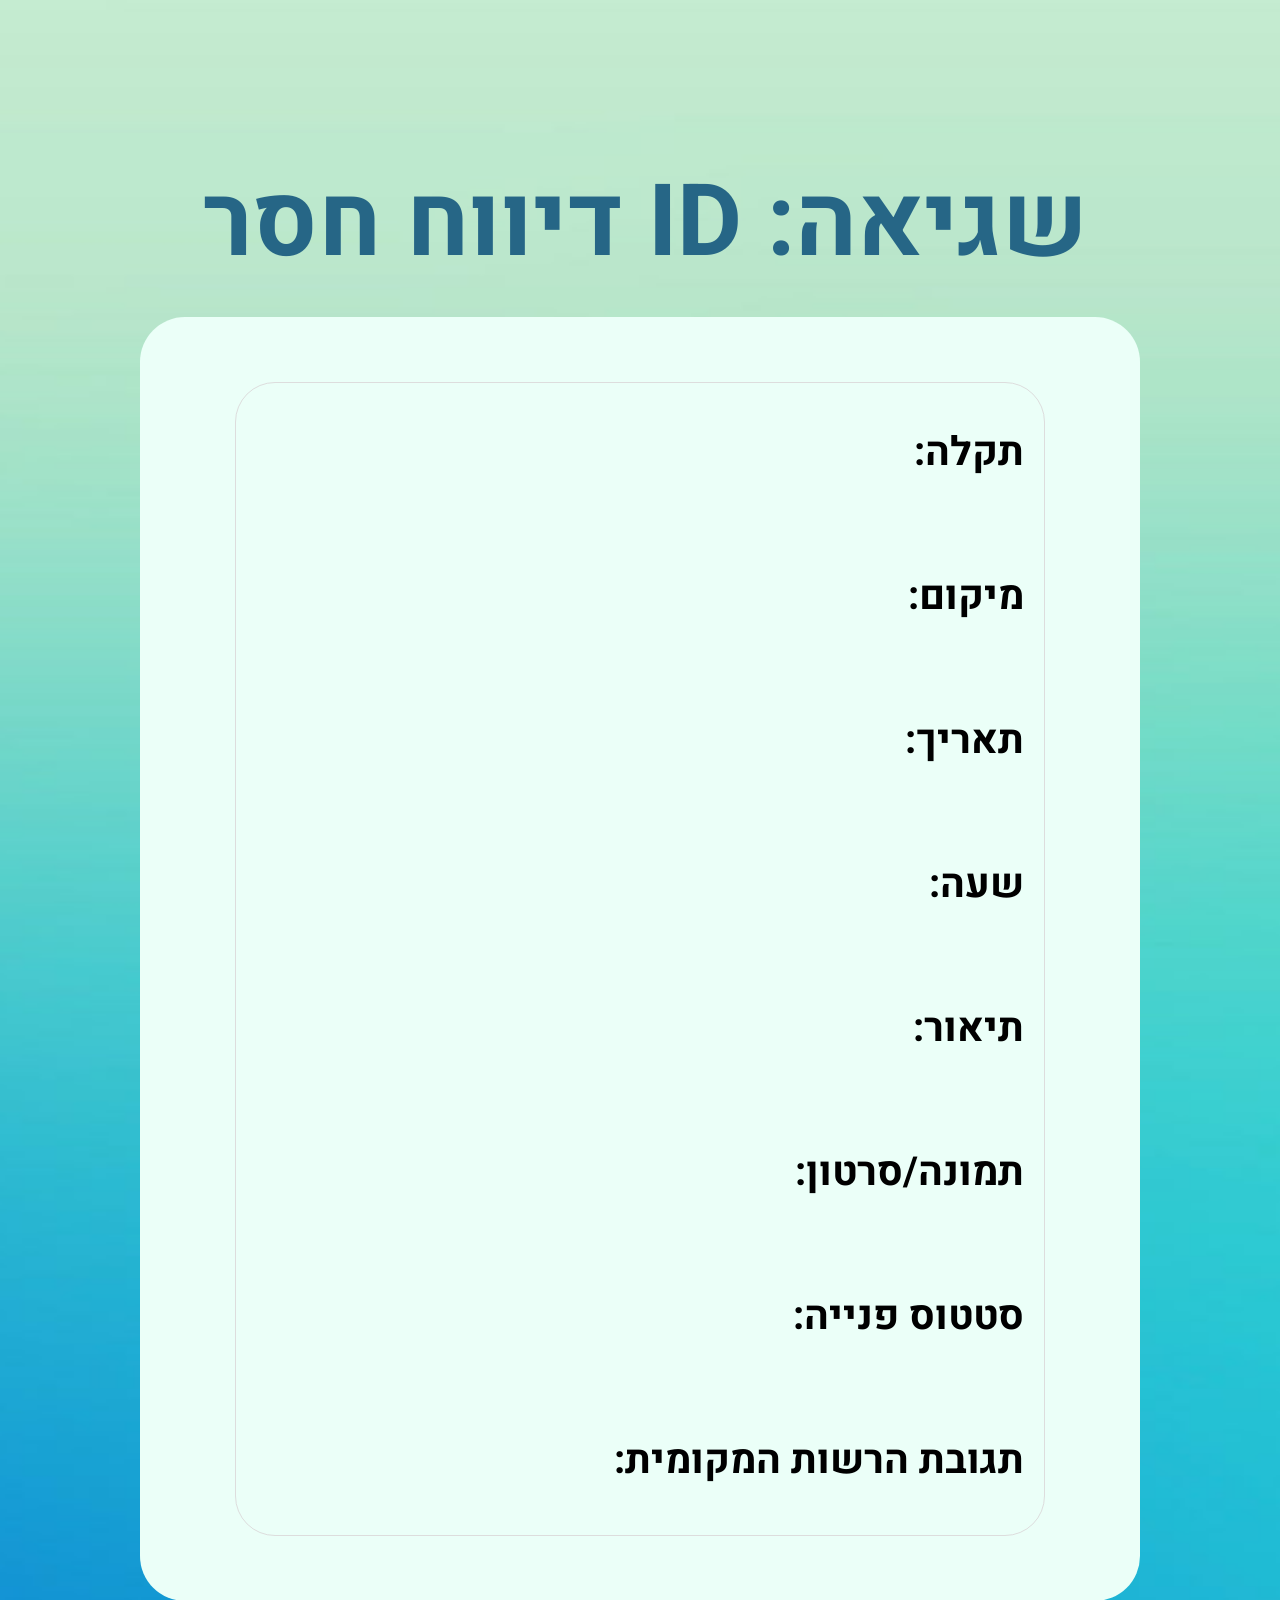
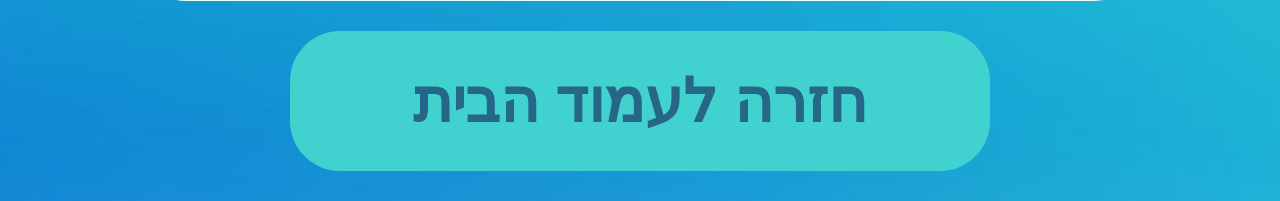
==== commit 60b9c678: "fix: change in map.js" ====
--- a/html/finalReportPage.html
+++ b/html/finalReportPage.html
@@ -12,7 +12,7 @@
 </head>
 <body class="Wrapper">
     <header class="reports-title">
-        <h1><span id="reportNumberDisplay"></span></h1>
+        <h1>דיווח  #<span id="reportNumberDisplay"></span></h1>
     </header>
     <main>
         <section class="reports-filters-container">
@@ -53,6 +53,5 @@
     <footer class="thank-you-footer">
         <button id="backToHomeButton">חזרה לעמוד הבית</button> 
     </footer> 
-
     <script src="../js/finalReportPage.js"></script> </body>
 </html>
--- a/styles/style.css
+++ b/styles/style.css
@@ -416,7 +416,7 @@
   align-items: center;
 }
 .form-label {
-    font-size: 35px;
+    font-size: 40px;
     font-weight: bold;
     color: #333;
 }
@@ -441,7 +441,7 @@
     border-radius: 10px;
 }
 .input-container input{
-  font-size: 30px;
+  font-size: 40px;
   height: 50px; 
   width: 20px;
   padding: 4px 8px;
@@ -450,26 +450,26 @@
     position: absolute;
     top: 50%;
     transform: translateY(-50%);
-    height: 25px; 
+    height: 32px; 
     padding-right: 15px;
 }
 #media-file{
-  font-size: 20px;   
-  padding-left:  400px;   
+  font-size: 40px;   
+  padding-left:  800px;   
   padding-top: 20px;
 }
 .asterisk {
-    height: 24px;
+    height: 35px;
     margin-right: 5px;
 }
 .input-with-inside-icons select {
     width: 900px;
-    padding: 12px 45px 12px 15px; 
+    padding: 12px 65px 12px 15px; 
     border: none;
     background-color: transparent;
     color: #333;
     cursor: pointer;
-    font-size: 30px;
+    font-size: 40px;
 }
 .input-with-inside-icons:focus-within {
     border-color: #00BCD4; 
@@ -478,7 +478,6 @@
   outline: none;
   box-shadow: none;
   border: none;
-
 }   
 .report-form textarea {
     margin-top: 30px;
@@ -499,24 +498,25 @@
     border: 1px solid #00BCD4;
 }
 .description-hint {
-    font-size: 30px;
+    font-size: 40px;
     color: #666;
     margin-top: 5px;
     line-height: 1.5;
 }
 .submit-button {
-    width: 200px;
+    width: 250px;
     height: 50px;
     background: #41D2CF;
     color: #266686;
     padding: 15px 30px;
     border: none;
     border-radius: 30px;
-    font-size: 30px;
+    font-size: 45px;
     font-weight: bold;
     cursor: pointer;
     margin-top: 20px;
-    margin-right: 380px;
+    margin-left: auto;
+    margin-right: auto;
     display: flex;
     align-items: center;  
     justify-content: center; 
@@ -536,7 +536,7 @@
     display: none; 
     width: 200px;
     height: 40px;
-    font-size: 30px;
+    font-size: 40px;
     margin-right: 100px; 
     cursor: pointer;
 }
@@ -608,7 +608,7 @@
 }
 .detail-item h3 {
     color: #000000;
-    font-size: 35px;
+    font-size: 40px;
     font-weight: bold;
     text-align: right;
     flex-shrink: 0;
@@ -620,11 +620,15 @@
     color: #000000;
     flex-grow: 1;
     text-align: right;
-    font-size: 35px;
+    font-size: 40px;
     font-weight: normal;
     white-space: normal; /* מאפשר לטקסט לרדת שורה */
     overflow-wrap: break-word; /* מבטיח שמילים ארוכות יירדו שורה במידת הצורך */
     display: inline;
+}
+.edit-icon{
+    height: 35px;
+    margin-right: 5px;
 }
 .uploaded-media-preview {
     width: 200px;
@@ -700,7 +704,7 @@
   margin-bottom: 20px;
 }
 .filters-title {
-    font-size: 30px;
+    font-size: 40px;
     font-weight: bold;
     color: #266686;
     margin-bottom: 15px;
@@ -722,7 +726,7 @@
 .sort-dropdown {
     width: 100%;
     padding: 12px 20px; 
-    font-size: 28px;  
+    font-size: 40px;  
     color: #333;
     border: none; 
     cursor: pointer;
@@ -757,24 +761,27 @@
     border: 1px solid #ddd;
     text-align: right;
     direction: rtl;
+    cursor: pointer;
 }
 .report-image-wrapper {
+    display: flex; 
+    justify-content: center;
+    align-items: center;
     flex-shrink: 0;
-    width: 90px;
-    height: 90px;
+    width: 180px;
+    height: 180px;
     border-radius: 10px;
     overflow: hidden;
-    margin-right: 40px;
+    margin-right: auto;
     text-align: right;
-    margin-top: 60px;
-}
+    margin-left: 150px;
+    margin-top: auto;
+    margin-bottom: auto;
+}   
 .report-thumbnail {
     width: 100%;
     height: 100%;
     object-fit: cover;
-}
-.report-details {
-    white-space: nowrap;
 }
 .report-type {
     font-size: 40px;
@@ -812,19 +819,32 @@
     background-position: left 20px center; 
     background-size: 24px; 
 }
-.report-image-wrapper {
-    display: flex; 
-    justify-content: center;
-    align-items: center;
-}
 .no-reports-message {
     text-align: center;
     color: #666;
     font-size: 24px;
     margin-top: 50px;
 }
-#displayMedia{
-    width: 25px; 
+#displayMedia img{
+    width: 200px; 
+}
+.delete-report-button {
+    background: none; 
+    border: none;    
+    padding: 0;      
+    cursor: pointer; 
+    display: flex; 
+    justify-content: center;
+    align-items: center;
+    margin-top: auto;
+}
+.delete-report-button :hover{
+    transform: scale(1.1);            
+}
+.delete-report-button .trash-icon {
+    width: 60px; 
+    height: auto; 
+    display: block;
 }
 /*for reportEditPage page*/
 .reports-title h2{
@@ -838,7 +858,6 @@
     margin: 0;
     margin-left: 75px;
     padding-top:150px;
-    direction: rtl;
 }
 .footer-employee{
     display: flex;             
@@ -853,7 +872,7 @@
     padding: 15px 30px;
     border: none;
     border-radius: 30px;
-    font-size: 30px;
+    font-size: 40px;
     font-weight: bold;
     cursor: pointer;
     margin-top: 20px;
@@ -879,11 +898,10 @@
     background-color: transparent; 
     border: none; 
     border-radius: 10px; 
-    font-size: 30px; 
+    font-size: 45px; 
     font-weight: bold;
     color: #3F98B8; 
-    cursor: pointer; 
-    white-space: nowrap; 
+    cursor: pointer;  
     background-color: #EBFFF8;
 }
 .filter-button.active {
@@ -899,16 +917,31 @@
     background-color: #EBF7FB; 
     border-radius: 10px; 
     padding: 15px 20px; 
+    margin-bottom: 25px;
+}
+.report-info{
+  display: flex;
+  padding: 0px;
+  font-size: 40px;
 }
 .report-id-type {
-    font-size: 28px;
     font-weight: bold; 
     color: #000000; 
     white-space: nowrap; 
     font-family: 'Heebo', sans-serif;
+    margin: 0px;
+    padding: 0px;
+}
+.report-id-word {
+    font-weight: bold; 
+    color: #000000; 
+    white-space: nowrap; 
+    font-family: 'Heebo', sans-serif;
+    margin: 0px;
+    padding: 0px;
 }
 .view-details-link {
-    font-size: 28px;
+    font-size: 40px;
     color: #076FCA; 
     text-decoration: none;
     font-weight: normal;
@@ -929,6 +962,9 @@
 #editStatus {
   font-size: 35px;
   padding: 8px;     
+}
+#mediaContainer img{
+  width: 300px;
 }
 .detail-item textarea {
   font-size: 35px;
@@ -937,31 +973,63 @@
   box-sizing: border-box; 
   resize: vertical; 
 }
-}
-
-
-
-
-
-
-
-
-
-
-
-
-
-
-
-
-
-
-
+/*for mapPage page*/
+#map {
+    height: calc(90vh - 300px);
+    width: 100%;                            
+}
+.select2-container .selection
+{
+  margin: 0;
+  margin-bottom: 15px;
+  height: 60px;  
+}
+.select2-container {
+    width: 100% !important;
+}
+.select2-selection {
+    width: 100% !important; 
+    line-height: 40px; 
+    font-size: 16px; 
+}
+.select2-container--open .select2-dropdown {
+    top: 100% !important; 
+    margin-top: 0px !important;
+}
+.select2-dropdown {
+    margin-left: 0px;
+    font-size: 16px;
+}
+.select2-container .select2-selection--single {
+    height: 72px !important;
+    margin-bottom: 300px !important;
+    background-color: #f8f8f8 !important;
+    border: 1px solid #ddd !important;
+    border-radius: 10px !important;
+  }
+.select2-container--default .select2-selection--single .select2-selection__rendered {
+  margin-top: 25px;    
+  font-size: 35px;
+}
+.select2-container--default .select2-selection--single .select2-selection__arrow {
+  margin-top: 25px;     
+  margin-left:5px;
+}
+.select2-results__option {
+    font-size: 18px; 
+    line-height: 1.5;    
+    min-height: 40px; 
+    font-size: 30px;
+}
+.select2-search--dropdown .select2-search__field {
+  height: 60px;         /* גובה התיבה */
+  font-size: 40px;
+}
+}
 
 
 
 @media screen and (max-width: 999px) {
-
  html {
     font-size: 1.6vw; /* מניח גודל בסיס של כ-16px על 1000px */
   }
@@ -989,931 +1057,4 @@
     overflow-y: auto; /* מאפשר גלילה רק בתוך הווראפר אם התוכן חורג */
     padding-bottom: 2vw; /* מרווח תחתון למנוע חיתוך של תוכן אחרון */
 }
-  /* --- עבור עמוד index.html --- */
-  .none-header {
-    margin: 0;
-    padding: 0;
-  }
-
-  .logo {
-    /* מיקומים וגדלים באחוזים יחסית לרוחב של 1000px */
-    margin-top: 15vw; /* 150px / 1000px = 0.15 = 15vw */
-    margin-bottom: 9vw; /* 90px / 1000px = 0.09 = 9vw */
-    margin-left: 2vw; /* 20px / 1000px = 0.02 = 2vw */
-    padding: 0;
-    width: 100%;
-    /* נסיר padding-bottom כדי למנוע יצירת גובה עודף, נשתמש בגובה קבוע ב-vw */
-    height: 40vw; /* 400px / 1000px = 0.4 = 40vw */
-    position: relative;
-    background-image: url("../images/Backgroung_logo.png");
-    background-size: 100% auto;
-    background-repeat: no-repeat;
-    background-position: center;
-    box-sizing: border-box;
-  }
-
-  .index-page-text h1 {
-    margin: 0;
-    padding: 0;
-    color: black;
-    font-size: 8vw; /* 80px / 1000px = 0.08 = 8vw */
-    text-align: right;
-    direction: rtl;
-  }
-
-  .index-page-text h2 {
-    font-size: 8vw; /* 80px / 1000px = 0.08 = 8vw */
-    margin: 0;
-    padding: 0;
-    color: #256586;
-    text-align: right;
-    direction: rtl;
-    font-weight: normal;
-    margin-right: 0.5vw; /* 5px / 1000px = 0.005 = 0.5vw */
-  }
-
-  .index-page-text {
-    margin-bottom: 10vw; /* 100px / 1000px = 0.1 = 10vw */
-  }
-
-  .userBlock {
-    padding: 0;
-    margin-left: 2.5vw; /* 25px / 1000px = 0.025 = 2.5vw */
-    margin-top: 2vw; /* 20px / 1000px = 0.02 = 2vw */
-    margin-bottom: 3vw; /* 30px / 1000px = 0.03 = 3vw */
-    width: 97.5%;
-    min-height: 15vw; /* 150px / 1000px = 0.15 = 15vw */
-    background-color: #FFFFFF;
-    display: flex;
-    align-items: center;
-    text-align: right;
-    direction: rtl;
-    cursor: pointer;
-    box-shadow: 0 0.8vw 0.8vw rgba(0, 0, 0, 0.4); /* 8px / 1000px = 0.008 = 0.8vw */
-    box-sizing: border-box;
-  }
-
-  .userBlock img {
-    margin-right: 2vw; /* 20px / 1000px = 0.02 = 2vw */
-    margin-left: 3vw; /* 30px / 1000px = 0.03 = 3vw */
-    width: 8vw; /* 80px / 1000px = 0.08 = 8vw */
-    height: auto; /* שומר על יחס גובה-רוחב */
-  }
-
-  .userBlock h3 {
-    margin-right: 2vw; /* 20px / 1000px = 0.02 = 2vw */
-    font-size: 8vw; /* 80px / 1000px = 0.08 = 8vw */
-    font-weight: normal;
-  }
-
-  .selection {
-    margin-top: 7vw; /* 70px / 1000px = 0.07 = 7vw */
-    display: flex;
-    justify-content: center;
-    margin-top: 5vw; /* 50px / 1000px = 0.05 = 5vw */
-    margin-bottom: 15vw; /* 150px / 1000px = 0.15 = 15vw */
-  }
-
-  .selection button {
-    width: 60vw; /* 600px / 1000px = 0.6 = 60vw */
-    height: 13vw; /* 130px / 1000px = 0.13 = 13vw */
-    border-radius: 4.5vw; /* 45px / 1000px = 0.045 = 4.5vw */
-    font-size: 6vw; /* 60px / 1000px = 0.06 = 6vw */
-    font-weight: bold;
-    background-color: #55E8D5;
-    box-shadow: 0 0.8vw 0.4vw rgba(0, 0, 0, 0.4); /* 8px/4px -> 0.8vw/0.4vw */
-    border: none;
-    cursor: pointer;
-    box-sizing: border-box;
-  }
-
-  footer {
-    margin-top: 5vw; /* 50px / 1000px = 0.05 = 5vw */
-    display: flex;
-    justify-content: center;
-    align-items: center;
-    gap: 18vw; /* 180px / 1000px = 0.18 = 18vw */
-  }
-
-  .icon {
-    display: flex;
-    flex-direction: column;
-    align-items: center;
-    text-align: center;
-    cursor: pointer;
-    margin-bottom: 4vw; /* 40px / 1000px = 0.04 = 4vw */
-  }
-
-  .icon img {
-    margin-bottom: 0.5vw; /* 5px / 1000px = 0.005 = 0.5vw */
-    width: 15vw; /* 150px / 1000px = 0.15 = 15vw */
-    height: auto;
-  }
-
-  .icon h3 {
-    font-size: 4vw; /* 40px / 1000px = 0.04 = 4vw */
-    font-weight: bold;
-    color: #0E4866;
-    margin: 0;
-    white-space: nowrap;
-  }
-
-  .check-icon {
-    display: none !important;
-    height: 4vw; /* 40px / 1000px = 0.04 = 4vw */
-    width: auto; /* לשמור על פרופורציות */
-  }
-
-  .userBlock.selected .check-icon {
-    display: block !important;
-    margin-right: 55vw; /* 550px / 1000px = 0.55 = 55vw */
-  }
-
-  /* --- עבור עמוד login.html --- */
-  .space {
-    margin-top: 15vw; /* 150px / 1000px = 0.15 = 15vw */
-  }
-
-  .login-form {
-    display: flex;
-    flex-direction: column;
-    align-items: center;
-    margin-top: 10vw; /* 100px / 1000px = 0.1 = 10vw */
-  }
-
-  .input-with-icon {
-    position: relative;
-    width: 95%; /* 975px המקוריים היו כמעט 100%, נשים 95% כדי לאפשר שוליים */
-    direction: rtl;
-    margin-bottom: 3vw; /* 30px / 1000px = 0.03 = 3vw */
-    margin-right: 2vw; /* 20px / 1000px = 0.02 = 2vw */
-    box-sizing: border-box;
-  }
-
-  .input-with-icon input {
-    border: 0.1vw solid #ccc; /* 1px / 1000px = 0.001 = 0.1vw */
-    font-size: 5vw; /* 50px / 1000px = 0.05 = 5vw */
-    border-radius: 9vw; /* 90px / 1000px = 0.09 = 9vw */
-    padding: 0;
-    margin-left: 2.5vw; /* 25px / 1000px = 0.025 = 2.5vw */
-    margin-top: 2vw; /* 20px / 1000px = 0.02 = 2vw */
-    width: calc(100% - 8.5vw);
-    height: 13vw; /* 130px / 1000px = 0.13 = 13vw */
-    text-align: right;
-    direction: rtl;
-    padding-right: 6vw; /* 60px / 1000px = 0.06 = 6vw */
-    font-size: 7vw; /* 70px / 1000px = 0.07 = 7vw */
-    box-sizing: border-box;
-  }
-
-  .input-with-icon input::placeholder {
-    color: #000;
-  }
-
-  .input-icon {
-    position: absolute;
-    top: 60%;
-    margin-right: 87vw; /* 870px / 1000px = 0.87 = 87vw */
-    transform: translateY(-50%);
-    width: 6vw; /* 60px / 1000px = 0.06 = 6vw */
-    height: 6vw; /* 60px / 1000px = 0.06 = 6vw */
-    pointer-events: none;
-    opacity: 0.6;
-  }
-
-  .helpers-block {
-    margin-bottom: 17vw; /* 170px / 1000px = 0.17 = 17vw */
-  }
-
-  .helper {
-    display: flex;
-    align-items: center;
-    gap: 0.5vw; /* 5px / 1000px = 0.005 = 0.5vw */
-    margin-top: 1vw; /* 10px / 1000px = 0.01 = 1vw */
-    direction: rtl;
-    margin-bottom: 0.5vw; /* 5px / 1000px = 0.005 = 0.5vw */
-    margin-right: 3vw; /* 30px / 1000px = 0.03 = 3vw */
-  }
-
-  .helper h2 {
-    margin: 0;
-    padding: 0;
-    font-size: 5vw; /* 50px / 1000px = 0.05 = 5vw */
-    color: #256586;
-    margin-right: 2vw; /* 20px / 1000px = 0.02 = 2vw */
-    margin-left: 1vw; /* 10px / 1000px = 0.01 = 1vw */
-  }
-
-  .helper a {
-    color: #076FCA;
-    text-decoration: none;
-    font-size: 4vw; /* 40px / 1000px = 0.04 = 4vw */
-    cursor: pointer;
-    font-weight: bold;
-  }
-
-  .helper a:hover {
-    color: #065da8;
-  }
-
-  /* --- עבור עמודי homePageCitizen & Employee.html --- */
-  Header {
-    display: flex;
-    margin-left: 1vw; /* 10px / 1000px = 0.01 = 1vw */
-    padding-top: 10vw; /* 100px / 1000px = 0.1 = 10vw */
-    align-items: center;
-    box-sizing: border-box;
-  }
-
-  .profile-link {
-    text-decoration: none;
-    display: flex;
-    align-items: center;
-    color: #308075;
-    margin-left: 43vw; /* 430px / 1000px = 0.43 = 43vw */
-  }
-
-  .profile-link img {
-    width: 26vw; /* 260px / 1000px = 0.26 = 26vw */
-    height: auto;
-  }
-
-  .profile-link p {
-    text-align: right;
-    font-size: 4vw; /* 40px / 1000px = 0.04 = 4vw */
-    font-weight: bold;
-  }
-
-  .language-link {
-    display: flex;
-    flex-direction: column;
-    align-items: center;
-    text-decoration: none;
-  }
-
-  .language-link img {
-    width: 11vw; /* 110px / 1000px = 0.11 = 11vw */
-    height: auto;
-  }
-
-  .language-link p {
-    margin: 0;
-    padding: 0;
-    color: #308075;
-    font-size: 3vw; /* 30px / 1000px = 0.03 = 3vw */
-    font-weight: bold;
-  }
-
-  .image-with-background {
-    position: relative;
-    display: flex;
-    justify-content: center;
-    /* ננסה להגביל את גובה הקונטיינר כדי למנוע גלישה */
-    height: 60vw; /* התאמה לגובה התוכן בתוכו, בערך 600px */
-    max-height: 60vh; /* מגביל את הגובה המקסימלי לגובה ה-viewport */
-  }
-
-  .logo-back-elipse {
-    width: 100%; /* 1000px / 1000px = 1 = 100% */
-    height: auto;
-    /* נסיר padding-bottom ונשתמש ב-height ישירות */
-    height: 55vw; /* 550px / 1000px = 0.55 = 55vw */
-    display: block;
-    object-fit: contain; /* כדי שהתמונה לא תיחתך */
-  }
-
-  .front-logo {
-    position: absolute;
-    top: 8vw; /* 80px / 1000px = 0.08 = 8vw */
-    left: 10vw; /* 100px / 1000px = 0.1 = 10vw */
-    width: 80vw; /* 800px / 1000px = 0.8 = 80vw */
-    height: auto; /* שומר על פרופורציות */
-    /* נסיר padding-bottom ונשתמש ב-height ישירות */
-    height: 37vw; /* 370px / 1000px = 0.37 = 37vw */
-    object-fit: contain;
-  }
-
-  .button-background {
-    width: 100%; /* 1000px / 1000px = 1 = 100% */
-    height: auto;
-    /* נסיר padding-bottom ונשתמש ב-height ישירות */
-    height: 50vw; /* 500px / 1000px = 0.5 = 50vw */
-    display: block;
-    object-fit: contain;
-  }
-
-  .button-on-background {
-    position: absolute;
-    top: 50%;
-    left: 50%;
-    transform: translate(-50%, -50%);
-    width: 75vw; /* 750px / 1000px = 0.75 = 75vw */
-    height: 30vw; /* 300px / 1000px = 0.3 = 30vw */
-    background-color: #3EC5DA;
-    color: white;
-    border: none;
-    border-radius: 50%; /* שומר על עגולות */
-    cursor: pointer;
-    box-shadow: 0 0.8vw 0.6vw rgba(0, 0, 0, 0.3); /* 8px/6px -> 0.8vw/0.6vw */
-    font-size: 7vw; /* 70px / 1000px = 0.07 = 7vw */
-    font-weight: bold;
-    -webkit-text-stroke: 0.1vw #3F98B8; /* 1px / 1000px = 0.001 = 0.1vw */
-    box-sizing: border-box;
-  }
-
-  .icons-container {
-    display: flex;
-    flex-wrap: wrap;
-    column-gap: 5vw; /* 50px / 1000px = 0.05 = 5vw */
-    justify-content: center;
-    width: 100%; /* 1000px / 1000px = 100% */
-    height: auto; /* גובה יותאם לתוכן */
-    min-height: 56vw; /* 560px / 1000px = 0.56 = 56vw (מינימום גובה) */
-    box-sizing: border-box;
-    /* ייתכן שתרצה להגביל את גובה הקונטיינר הזה כדי למנוע גלישה */
-    max-height: 50vh; /* לדוגמה, 50% מגובה המסך */
-    overflow-y: auto; /* מאפשר גלילה בתוך הקונטיינר אם יש יותר מדי אייקונים */
-  }
-
-  .icon-with-background {
-    position: relative;
-    display: flex;
-    justify-content: center;
-    width: 30vw; /* 300px / 1000px = 0.3 = 30vw */
-    height: 27vw; /* 270px / 1000px = 0.27 = 27vw */
-    box-sizing: border-box;
-  }
-
-  .icon-background {
-    width: 100%; /* 300px / 300px = 100% */
-    height: 100%; /* 270px / 270px = 100% */
-    display: block;
-    opacity: 0.3;
-  }
-
-  .icon-on-background {
-    position: absolute;
-    top: 1vw; /* 10px / 1000px = 0.01 = 1vw */
-    left: -0.5vw; /* -5px / 1000px = -0.005 = -0.5vw */
-    width: 30vw; /* 300px / 1000px = 0.3 = 30vw */
-    height: 25vw; /* 250px / 1000px = 0.25 = 25vw */
-    box-sizing: border-box;
-  }
-
-  .icon-on-background img {
-    width: 100%; /* 300px / 300px = 100% */
-    height: 100%; /* 270px / 270px = 100% */
-    object-fit: contain; /* כדי שהתמונה לא תיחתך */
-  }
-
-  /* --- עבור עמוד newReportPage.html --- */
-  .app-container {
-    background-color: #EBFFF8;
-    border-radius: 2vw; /* 20px / 1000px = 0.02 = 2vw */
-    padding: 2vw; /* 20px / 1000px = 0.02 = 2vw */
-    margin-bottom: 4vw; /* 40px / 1000px = 0.04 = 4vw */
-    box-sizing: border-box;
-    /* הגבלת גובה הקונטיינר כדי למנוע גלישה */
-    max-height: 80vh; /* לדוגמה, 80% מגובה המסך */
-    overflow-y: auto; /* מאפשר גלילה בתוך הקונטיינר אם יש יותר מדי תוכן */
-  }
-
-  .header-logo {
-    height: 20vw; /* 200px / 1000px = 0.2 = 20vw */
-    width: auto;
-    margin-right: 7vw; /* 70px / 1000px = 0.07 = 7vw */
-  }
-
-  .back-arrow {
-    height: 10vw; /* 100px / 1000px = 0.1 = 10vw */
-    width: auto;
-    cursor: pointer;
-  }
-
-  .report-form {
-    display: flex;
-    flex-direction: column;
-    gap: 4vw; /* 40px / 1000px = 0.04 = 4vw */
-    box-sizing: border-box;
-  }
-
-  .form-label {
-    font-size: 3.5vw; /* 35px / 1000px = 0.035 = 3.5vw */
-    font-weight: bold;
-    color: #333;
-  }
-
-  .form-label .required {
-    color: #EB5252;
-  }
-
-  .form-label .optional {
-    color: #5bc0de;
-  }
-
-  .input-container {
-    display: flex;
-    align-items: center;
-    gap: 1vw; /* 10px / 1000px = 0.01 = 1vw */
-    box-sizing: border-box;
-  }
-
-  .input-with-inside-icons {
-    position: relative;
-    flex-grow: 1;
-    background-color: #f8f8f8;
-    border: 0.1vw solid #ddd; /* 1px / 1000px = 0.001 = 0.1vw */
-    border-radius: 1vw; /* 10px / 1000px = 0.01 = 1vw */
-    box-sizing: border-box;
-  }
-
-  .input-container input {
-    font-size: 3vw; /* 30px / 1000px = 0.03 = 3vw */
-    height: 5vw; /* 50px / 1000px = 0.05 = 5vw */
-    width: calc(100% - 2.4vw);
-    padding: 0.4vw 0.8vw; /* 4px/8px -> 0.4vw/0.8vw */
-    box-sizing: border-box;
-  }
-
-  .input-with-inside-icons .svg-icon {
-    position: absolute;
-    top: 50%;
-    transform: translateY(-50%);
-    height: 2.5vw; /* 25px / 1000px = 0.025 = 2.5vw */
-    width: auto;
-    padding-right: 1.5vw; /* 15px / 1000px = 0.015 = 1.5vw */
-  }
-
-  #media-file {
-    font-size: 2vw; /* 20px / 1000px = 0.02 = 2vw */
-    padding-left: 30vw; /* 300px / 1000px = 0.3 = 30vw */
-    padding-top: 2vw; /* 20px / 1000px = 0.02 = 2vw */
-    box-sizing: border-box;
-  }
-
-  .asterisk {
-    height: 2.4vw; /* 24px / 1000px = 0.024 = 2.4vw */
-    width: auto;
-    margin-right: 0.5vw; /* 5px / 1000px = 0.005 = 0.5vw */
-  }
-
-  .input-with-inside-icons select {
-    width: calc(100% - 6vw);
-    padding: 1.2vw 4.5vw 1.2vw 1.5vw; /* 12px/45px/12px/15px -> 1.2vw/4.5vw/1.2vw/1.5vw */
-    border: none;
-    background-color: transparent;
-    color: #333;
-    cursor: pointer;
-    font-size: 3vw; /* 30px / 1000px = 0.03 = 3vw */
-    box-sizing: border-box;
-  }
-
-  .input-with-inside-icons:focus-within {
-    border-color: #00BCD4;
-  }
-
-  select {
-    outline: none;
-    box-shadow: none;
-    border: none;
-  }
-
-  .report-form textarea {
-    padding: 1.2vw 1.5vw; /* 12px/15px -> 1.2vw/1.5vw */
-    background-color: #f8f8f8;
-    border: 0.1vw solid #ddd; /* 1px -> 0.1vw */
-    border-radius: 1vw; /* 10px -> 1vw */
-    font-size: 3vw; /* 30px -> 3vw */
-    color: #333;
-    outline: none;
-    box-shadow: none;
-    width: calc(100% - 3vw); /* כדי להתאים ל-padding */
-    box-sizing: border-box;
-  }
-
-  textarea:focus {
-    border: 0.1vw solid #00BCD4; /* 1px -> 0.1vw */
-  }
-
-  .description-hint {
-    font-size: 3vw; /* 30px -> 3vw */
-    color: #666;
-    margin-top: 0.5vw; /* 5px -> 0.5vw */
-    line-height: 1.5;
-  }
-
-  .submit-button {
-    background: #41D2CF;
-    color: #266686;
-    padding: 1.5vw 3vw; /* 15px/30px -> 1.5vw/3vw */
-    border: none;
-    border-radius: 3vw; /* 30px -> 3vw */
-    font-size: 3vw; /* 30px -> 3vw */
-    font-weight: bold;
-    cursor: pointer;
-    margin-top: 2vw; /* 20px -> 2vw */
-    box-sizing: border-box;
-    width: 100%; /* כדי שיתפוס את כל רוחב הקונטיינר */
-  }
-
-  .submit-button:hover {
-    color: #10435c;
-  }
-
-  /* --- עבור עמוד reportReceivedPage.html --- */
-  .page-wrapper {
-    display: flex;
-    flex-direction: column;
-    align-items: center;
-    margin-top: 1vw; /* 10px -> 1vw */
-    box-sizing: border-box;
-    height: calc(100vh - 2vw); /* נסה להתאים לגובה הווראפר */
-    overflow-y: auto; /* אפשר גלילה פנימית אם יש צורך */
-  }
-
-  .thank-you-header {
-    display: block;
-    padding: 0;
-    background-image: url("../images/circle_background.png");
-    background-size: cover;
-    background-position: center;
-    background-repeat: no-repeat;
-    padding-top: 10vw; /* 100px -> 10vw */
-    padding-bottom: 3vw; /* 30px -> 3vw */
-    width: 100%; /* תמיד יתפוס 100% */
-    box-sizing: border-box;
-    height: auto; /* תן לתוכן לקבוע את הגובה */
-  }
-
-  .thank-you-header h1 {
-    font-size: 10vw; /* 100px -> 10vw */
-    color: #3F98B8;
-    font-weight: bold;
-    text-align: center;
-    margin: 0;
-    height: 12vw; /* 120px -> 12vw */
-  }
-
-  .thank-you-header h2 {
-    margin: 0;
-    font-size: 6vw; /* 60px -> 6vw */
-    color: #256586;
-    font-weight: bold;
-    text-align: center;
-  }
-
-  .thank-you-header p {
-    margin: 0;
-    font-size: 5vw; /* 50px -> 5vw */
-    color: #256586;
-    font-weight: bold;
-    text-align: center;
-    letter-spacing: 0.1vw; /* 1px -> 0.1vw */
-  }
-
-  .report-details-container {
-    background-color: #EBFFF8;
-    border-radius: 4.5vw; /* 45px -> 4.5vw */
-    padding-top: 2vw; /* 20px -> 2vw */
-    padding-bottom: 2vw; /* 20px -> 2vw */
-    margin-bottom: 2vw; /* 20px -> 2vw */
-    width: 100%; /* 1000px -> 100% */
-    height: auto; /* תן לתוכן לקבוע את הגובה */
-    text-align: right;
-    box-sizing: border-box;
-  }
-
-  .app-container h2 {
-    font-size: 8vw; /* 80px -> 8vw */
-    margin-top: 3vw; /* 30px -> 3vw */
-    margin-bottom: 0;
-    font-weight: bold;
-    color: #1D7B7E;
-    text-align: center;
-  }
-
-  .detail-item {
-    display: flex;
-    justify-content: flex-end;
-    font-size: 3vw; /* 30px -> 3vw */
-  }
-
-  .detail-item h3 {
-    color: #000000;
-    margin-left: 0.5vw; /* 5px -> 0.5vw */
-    margin-right: 2vw; /* 20px -> 2vw */
-    font-size: 3.5vw; /* 35px -> 3.5vw */
-  }
-
-  .detail-item span {
-    color: #000000;
-    flex-grow: 1;
-    text-align: right;
-  }
-
-  .uploaded-media-preview {
-    width: 8vw; /* 80px -> 8vw */
-    height: 8vw; /* 80px -> 8vw */
-    object-fit: cover;
-    border-radius: 0.8vw; /* 8px -> 0.8vw */
-    margin-top: 1vw; /* 10px -> 1vw */
-    border: 0.1vw solid #ddd; /* 1px -> 0.1vw */
-  }
-
-  .gray-frame {
-    border: 0.1vw solid #ddd; /* 1px -> 0.1vw */
-    margin-left: 7vw; /* 70px -> 7vw */
-    margin-right: 7vw; /* 70px -> 7vw */
-    margin-bottom: 4.5vw; /* 45px -> 4.5vw */
-    margin-top: 4.5vw; /* 45px -> 4.5vw */
-    box-sizing: border-box;
-  }
-
-  .thank-you-footer {
-    display: flex;
-    flex-direction: column;
-    align-items: center;
-    justify-content: center;
-    gap: 3vw; /* 30px -> 3vw */
-    width: 100%; /* 1000px -> 100% */
-    margin-bottom: 3vw; /* 30px -> 3vw */
-    box-sizing: border-box;
-  }
-
-  .thank-you-footer button {
-    background: #41D2CF;
-    color: #266686;
-    padding: 1.5vw 3vw; /* 15px/30px -> 1.5vw/3vw */
-    border: none;
-    border-radius: 5vw; /* 50px -> 5vw */
-    font-size: 6vw; /* 60px -> 6vw */
-    font-weight: bold;
-    cursor: pointer;
-    margin-top: 2vw; /* 20px -> 2vw */
-    width: 70vw; /* 700px -> 70vw */
-    height: 14vw; /* 140px -> 14vw */
-    box-sizing: border-box;
-  }
-
-  .thank-you-footer button:hover {
-    color: #10435c;
-  }
-
-  /* --- עבור עמודי myReportsPage.html & reportingDetailsPage.html --- */
-  .reports-title {
-    display: flex;
-    direction: ltr; /* נראה שיש כאן שילוב כיוונים, וודא שזה מה שאתה רוצה */
-    padding: 0;
-    margin-top: 0;
-    margin-bottom: 2vw; /* 20px -> 2vw */
-    box-sizing: border-box;
-  }
-
-  .reports-title h1 {
-    width: 60vw; /* 600px -> 60vw */
-    font-size: 10vw; /* 100px -> 10vw */
-    color: #266686;
-    font-weight: bold;
-    white-space: nowrap;
-    display: flex;
-    justify-content: center;
-    margin: 0;
-    margin-left: 7.5vw; /* 75px -> 7.5vw */
-    padding-top: 15vw; /* 150px -> 15vw */
-    box-sizing: border-box;
-  }
-
-  .reports-filters-container {
-    background-color: #EBFFF8;
-    border-radius: 4.5vw; /* 45px -> 4.5vw */
-    padding: 2vw 2.5vw; /* 20px/25px -> 2vw/2.5vw */
-    text-align: right;
-    box-sizing: border-box;
-    /* הגבלת גובה כדי למנוע גלישה */
-    overflow-y: auto;
-  }
-
-  .filters-title {
-    font-size: 3vw; /* 30px -> 3vw */
-    font-weight: bold;
-    color: #266686;
-    margin-bottom: 1.5vw; /* 15px -> 1.5vw */
-    margin-top: 0;
-  }
-
-  .filter-dropdown-wrapper {
-    position: relative;
-    width: 100%;
-    background-color: #FFFFFF;
-    border-radius: 1vw; /* 10px -> 1vw */
-    box-shadow: 0 0.1vw 0.3vw rgba(0, 0, 0, 0.1); /* 1px/3px -> 0.1vw/0.3vw */
-    overflow: hidden;
-    margin-bottom: 2vw; /* 20px -> 2vw */
-    box-sizing: border-box;
-  }
-
-  .filter-dropdown-wrapper select {
-    width: calc(100% - 4vw); /* התאמה ל-padding */
-    font-family: 'Heebo', sans-serif;
-    box-sizing: border-box;
-  }
-
-  .sort-dropdown {
-    width: 100%;
-    padding: 1.2vw 2vw; /* 12px/20px -> 1.2vw/2vw */
-    font-size: 2.8vw; /* 28px -> 2.8vw */
-    color: #333;
-    border: none;
-    cursor: pointer;
-    text-align: right;
-    direction: rtl;
-    box-sizing: border-box;
-  }
-
-  .dropdown-arrow-icon {
-    position: absolute;
-    top: 50%;
-    left: 1.5vw; /* 15px -> 1.5vw */
-    transform: translateY(-50%);
-    height: 2vw; /* 20px -> 2vw */
-    width: auto;
-    pointer-events: none;
-  }
-
-  .sort-dropdown option {
-    background-color: #FFFFFF;
-    color: #333;
-    padding: 1vw 2vw; /* 10px/20px -> 1vw/2vw */
-    font-size: 2.2vw; /* 22px -> 2.2vw */
-  }
-
-  .reports-list-container {
-    padding: 0 2.5vw; /* 25px -> 2.5vw */
-    box-sizing: border-box;
-    /* הגבלת גובה כדי למנוע גלישה */
-    max-height: 50vh; /* לדוגמה */
-    overflow-y: auto;
-  }
-
-  .report-card {
-    background-color: #FFFFFF;
-    border-radius: 1.5vw; /* 15px -> 1.5vw */
-    padding: 1.5vw; /* 15px -> 1.5vw */
-    margin-bottom: 2vw; /* 20px -> 2vw */
-    display: flex;
-    align-items: flex-start;
-    box-shadow: 0 0.2vw 0.5vw rgba(0, 0, 0, 0.1); /* 2px/5px -> 0.2vw/0.5vw */
-    text-align: right;
-    direction: ltr;
-    box-sizing: border-box;
-    text-align: left;
-  }
-
-  .report-image-wrapper {
-    flex-shrink: 0;
-    width: 9vw; /* 90px -> 9vw */
-    height: 9vw; /* 90px -> 9vw */
-    border-radius: 1vw; /* 10px -> 1vw */
-    overflow: hidden;
-    margin-left: 1.5vw; /* 15px -> 1.5vw */
-    box-sizing: border-box;
-  }
-
-  .report-thumbnail {
-    width: 100%;
-    height: 100%;
-    object-fit: cover;
-  }
-
-  .report-details {
-    flex-grow: 1;
-    box-sizing: border-box;
-  }
-  .report-type {
-    font-size: 4vw;
-    font-weight: bold;
-    color: #333;
-    margin-top: 0;
-  }
-
-  .report-location,
-  .report-date {
-    font-size: 4vw; 
-    color: #000;
-  }
-
-  .report-status {
-    font-size: 4vw; 
-    font-weight: bold;
-  }
-
-  .status-paid {
-    color: #388E3C;
-  }
-
-  .status-rejected {
-    color: #D32F2F;
-  }
-
-  .status-in-progress {
-    color: #2e23c2;
-  }
-
-  /* --- עבור עמוד reportEditPage.html --- */
-  .footer-employee {
-    display: flex;
-    align-items: center;
-    justify-content: center;
-    margin-bottom: 3vw; /* 30px -> 3vw */
-    gap: 3vw; /* 30px -> 3vw */
-    box-sizing: border-box;
-  }
-
-  .footer-employee button {
-    background: #41D2CF;
-    color: #266686;
-    padding: 1.5vw 3vw; /* 15px/30px -> 1.5vw/3vw */
-    border: none;
-    border-radius: 3vw; /* 30px -> 3vw */
-    font-size: 3vw; /* 30px -> 3vw */
-    font-weight: bold;
-    cursor: pointer;
-    margin-top: 2vw; /* 20px -> 2vw */
-    width: 30vw; /* 300px -> 30vw */
-    box-sizing: border-box;
-  }
-
-  .footer-employee button:hover {
-    color: #10435c;
-  }
-
-  /* --- עבור עמוד reportsViewPage.html --- */
-  .reports-filter-buttons-container {
-    display: flex;
-    padding: 1vw 2.5vw; /* 10px/25px -> 1vw/2.5vw */
-    border-radius: 2vw; /* 20px -> 2vw */
-    margin: 4vw 2.5vw 2vw 2.5vw; /* 40px/25px/20px/25px -> 4vw/2.5vw/2vw/2.5vw */
-    direction: rtl;
-    gap: 1vw; /* 10px -> 1vw */
-    box-sizing: border-box;
-    /* הגבלת גובה */
-    max-height: 15vh; /* לדוגמה */
-    overflow-y: auto;
-  }
-
-  .filter-button {
-    flex-grow: 1;
-    flex-basis: 0;
-    padding: 1.2vw 1.5vw; /* 12px/15px -> 1.2vw/1.5vw */
-    margin: 0 0.5vw; /* 5px -> 0.5vw */
-    background-color: transparent;
-    border: none;
-    border-radius: 1vw; /* 10px -> 1vw */
-    font-size: 3vw; /* 30px -> 3vw */
-    font-weight: bold;
-    color: #3F98B8;
-    cursor: pointer;
-    white-space: nowrap;
-    background-color: #EBFFF8;
-    box-sizing: border-box;
-  }
-
-  .filter-button.active {
-    color: #256586;
-  }
-
-  .filter-button:hover {
-    transform: scale(1.1);
-    box-shadow: 0 0.4vw 1.2vw rgba(0, 0, 0, 0.3); /* 4px/12px -> 0.4vw/1.2vw */
-  }
-
-  .report-summary-card {
-    display: flex;
-    justify-content: space-between;
-    background-color: #EBF7FB;
-    border-radius: 1vw; /* 10px -> 1vw */
-    padding: 1.5vw 2vw; /* 15px/20px -> 1.5vw/2vw */
-    box-sizing: border-box;
-  }
-
-  .report-id-type {
-    font-size: 2.8vw; /* 28px -> 2.8vw */
-    font-weight: bold;
-    color: #000000;
-    white-space: nowrap;
-    font-family: 'Heebo', sans-serif;
-  }
-
-  .view-details-link {
-    font-size: 2.8vw; /* 28px -> 2.8vw */
-    color: #076FCA;
-    text-decoration: none;
-    font-weight: normal;
-    white-space: nowrap;
-  }
-
-  .view-details-link:hover {
-    font-weight: bold;
-  }
-
 }
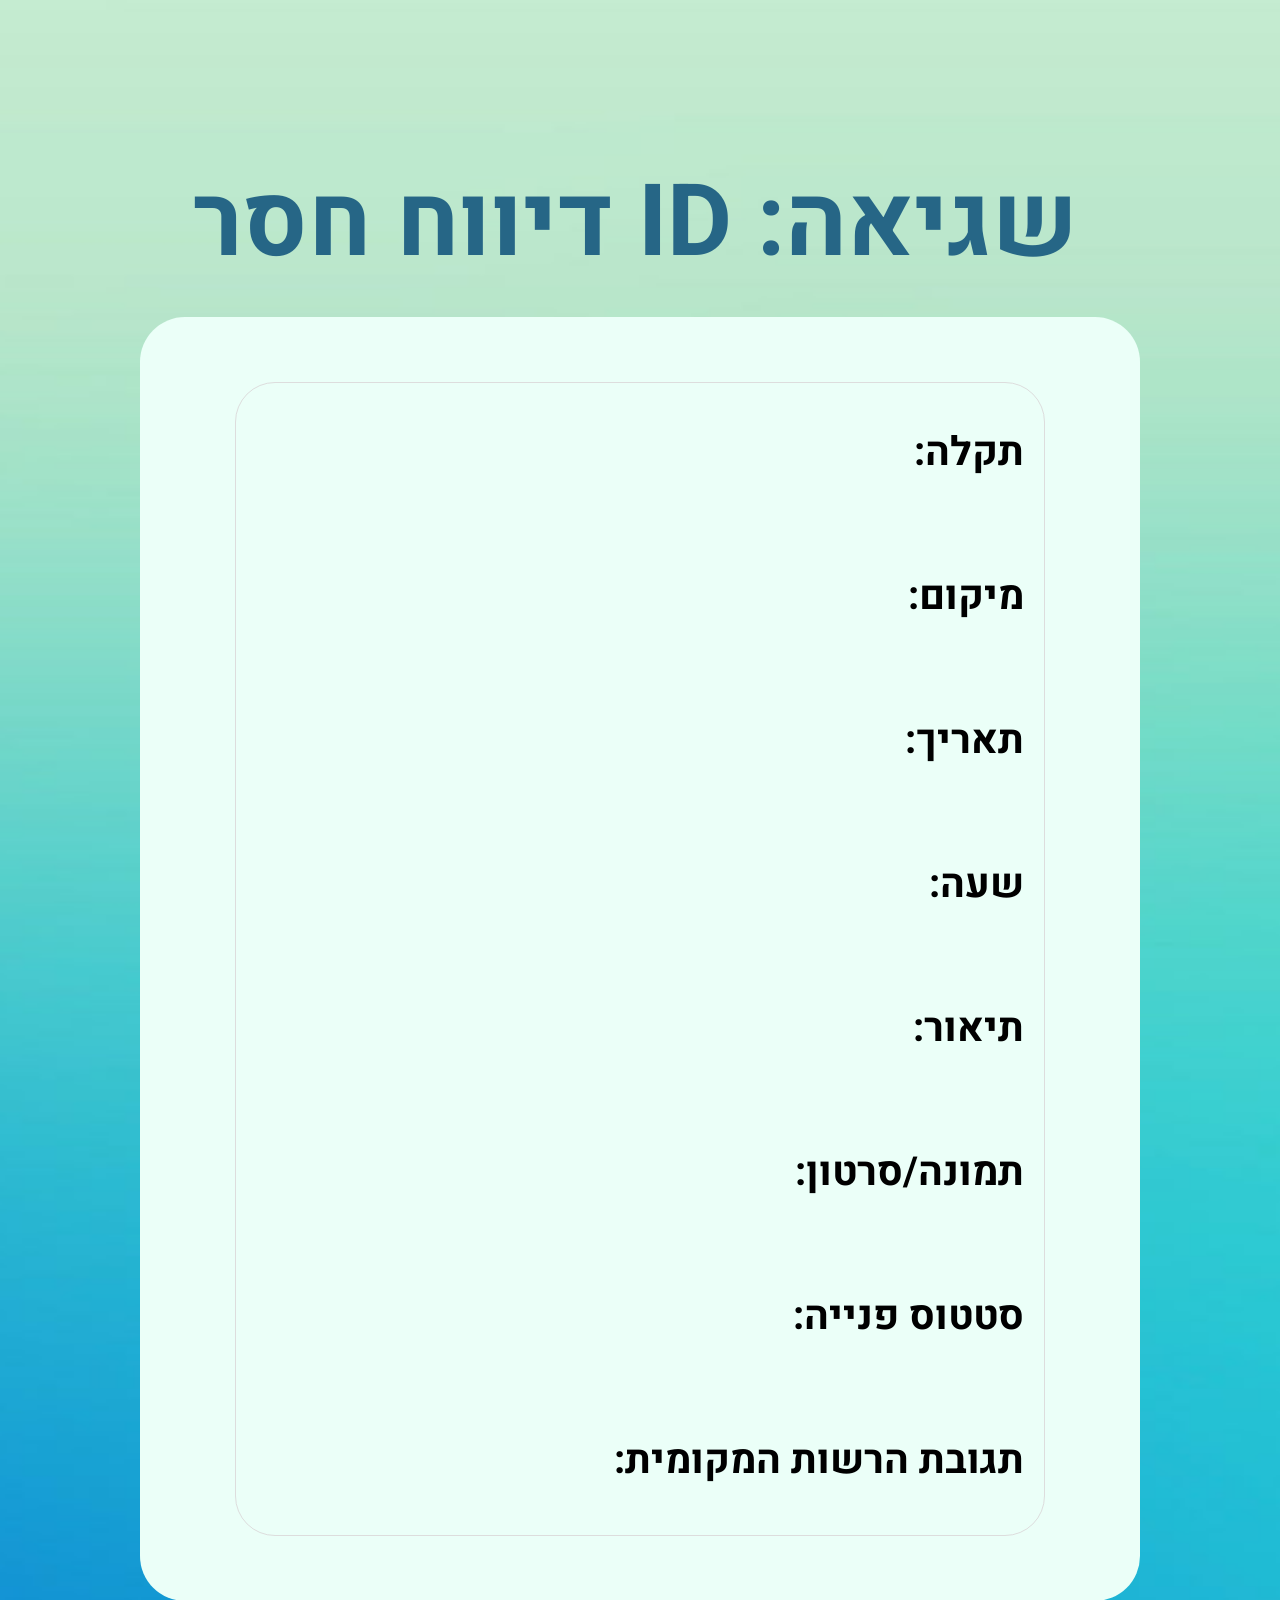
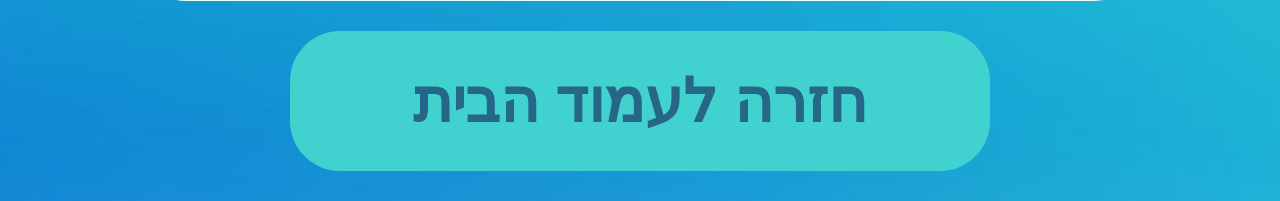
==== commit 42eede23: "fix: change in css to diffrent files" ====
--- a/html/finalReportPage.html
+++ b/html/finalReportPage.html
@@ -8,6 +8,8 @@
     <link rel="preconnect" href="https://fonts.gstatic.com" crossorigin>
     <link href="https://fonts.googleapis.com/css2?family=Heebo:wght@400;700&display=swap" rel="stylesheet">
     <link rel="stylesheet" href="../styles/style.css">
+    <link rel="stylesheet" href="../styles/reportRecivedPage.css">
+    <link rel="stylesheet" href="../styles/myReport&reportingDetailsPages.css">
     <link rel="icon" href="/images/favicon.png" type="image/x-icon">
 </head>
 <body class="Wrapper">
--- a/styles/style.css
+++ b/styles/style.css
@@ -1,5 +1,4 @@
-@media screen and (min-width: 1000px) {
-body {
+body{
   margin: 0;
   padding: 0;
   background-image: url("../images/Background_image.png");
@@ -8,1053 +7,9 @@
   min-height: 100vh;
   font-family: 'Heebo', sans-serif; 
 }  
-.Wrapper {
+.Wrapper{
   max-width: 1000px;
   width: 100%;
   margin: 0 auto;
 }
-/*for index.html page*/
-.none-header{
-  margin: 0;
-  padding: 0;
-}
-.logo{
-  margin-top: 150px;
-  margin-bottom: 90px;
-  margin-left: 20px;
-  padding: 0;
-  width: 1000px; 
-  height: 400px;
-  background-image: url("../images/Backgroung_logo.png");
-  background-size: 100% auto;  
-  background-repeat: no-repeat;
-  background-position: center;
-}
-.index-page-text h1{
-  margin: 0;
-  padding: 0;
-  color: black;
-  font-size: 80px;
-  text-align: right;
-  direction: rtl;
-}
-.index-page-text h2{
-  font-size: 80px;
-  margin: 0;
-  padding: 0;
-  color: #256586;
-  text-align: right;
-  direction: rtl;
-  font-weight: normal;
-  margin-right: 5px;
-}
-.index-page-text{
-  margin-bottom: 100px;
-}
-.userBlock{
-  padding: 0;
-  margin-left: 25px;
-  margin-top: 20px;
-  margin-bottom: 30px;
-  width: 975px;
-  height: 150px;
-  background-color:#FFFFFF ;
-  display: flex;
-  align-items: center; 
-  text-align: right;   
-  direction: rtl; 
-  cursor: pointer;
-  box-shadow: 0 8px 8px rgba(0, 0, 0, 0.4);
-}
-.userBlock img{
-  margin-right :20px;
-  margin-left: 30px;
-  width: 80px;
-}
-.userBlock h3{
-  margin-right: 20px;
-  font-size: 80px;
-  font-weight: normal;
-}
-.selection{
-  margin-top: 70px;
-  display: flex;
-  justify-content: center;
-  margin-top: 50px;
-  margin-bottom: 150px;
-}
-.selection button{
-  width: 600px; 
-  height: 130px;
-  border-radius: 45px;
-  font-size: 60px;
-  font-weight: bold;
-  background-color: #55E8D5;
-  box-shadow: 0 8px 4px rgba(0, 0, 0, 0.4);
-  border: none;
-  cursor: pointer;
-}
-footer{
-    margin-top: 50px;
-    display: flex;
-    justify-content: center;
-    align-items: center;
-    gap: 180px;
-}
-.icon{
-    display: flex;
-    flex-direction: column;
-    align-items: center;
-    text-align: center;
-    cursor: pointer;
-    margin-bottom: 40px;
-}
-.icon img{
-    margin-bottom: 5px;
-    width: 150px;
-}
-.icon h3{
-    font-size: 40px;
-    font-weight: bold;
-    color: #0E4866;
-    margin: 0;
-    white-space: nowrap; /* מונע שבירת שורה בטקסט */
-}
-/**/
-.check-icon {
-  display: none !important; 
-  height: 60px; 
-}
-.userBlock.selected .check-icon {
-  display: block !important; 
-  margin-right: 550px;
-}
-/*for login.html page*/
-.space{
-  margin-top: 150px;
-}
-.login-form{
-    display: flex;
-    flex-direction: column; 
-    align-items: center;
-    margin-top: 100px;
-}
-.input-with-icon{
-  position: relative;
-  width: 100%;
-  direction: rtl; 
-  margin-bottom: 30px;
-  margin-right: 20px;
-}
-.input-with-icon input{
-  border: 1px solid #ccc;
-  font-size: 50px;
-  border-radius: 90px;
-  padding: 0;
-  margin-left: 25px;
-  margin-top: 20px;
-  width: 915px; 
-  height: 130px;
-  text-align: right;   
-  direction: rtl; 
-  padding-right: 60px;
-  font-size: 70px;
-}
-.input-with-icon input::placeholder {
-  color: #000;
-}
-.input-icon{
-  position: absolute;
-  top: 60%;
-  margin-right: 870px;
-  transform: translateY(-50%);
-  width: 60px;
-  height: 60px;
-  pointer-events: none; 
-  opacity: 0.6;
-}
-.helpers-block{
-  margin-bottom: 170px;
-}
-.helper{
-    display: flex;
-    align-items: center;
-    gap: 5px;
-    margin-top: 10px;
-    direction: rtl;
-    margin-bottom: 5px;
-    margin-right: 30px;
-}
-.helper h2{
-    margin: 0;
-    padding: 0;
-    font-size: 50px;
-    color: #256586;
-    margin-right: 20px;
-    margin-left: 10px;
-}
-.helper a{
-    color: #076FCA;
-    text-decoration: none;
-    font-size: 40px;
-    cursor: pointer;
-    font-weight: bold;
-}
-.helper a:hover{
-    color: #065da8;
-}
-/*for homePageCitizen&Employee.html pages*/
-Header{
-  display: flex;
-  margin-left: 10px;
-  padding-top: 100px;
-  align-items: center;
-}
-.profile-link{
-  text-decoration: none;
-  display: flex;
-  align-items: center;
-  color: #308075;
-  margin-left: 430px;
-}
-.profile-link img{
-  width: 260px;
-}
-.profile-link p{
-  text-align: right;
-  font-size: 40px;
-  font-weight:bold ;
-}
-.language-link {
-  display: flex;
-  flex-direction: column; 
-  align-items: center;       
-  text-decoration: none;
-}
-.language-link img{
-  width: 110px;
-}
-.language-link p{
-  margin: 0;
-  padding: 0;
-  color: #308075;
-  font-size: 30px;
-  font-weight: bold;
-}
-.image-with-background{
-  position: relative;
-  display: flex;
-  justify-content: center; 
-}
-.logo-back-elipse {
-  width: 1000px;
-  height: 550px;
-  display: block;
-}
-.front-logo {
-  position: absolute;
-  top: 80px;
-  left: 100px;
-  width: 800px;
-  height: 370px;
-}
-.button-background {
-  width: 1000px;
-  height: 500px;
-  display: block;
-}
-.button-on-background {
-  position: absolute;
-  top: 50%;           
-  left: 50%;          
-  transform: translate(-50%, -50%); 
-  width: 750px;
-  height: 300px;
-  background-color: #3EC5DA;
-  color: white;
-  border: none;
-  border-radius: 50%;
-  cursor: pointer;
-  box-shadow: 0 8px 6px rgba(0, 0, 0, 0.3);
-  font-size: 70px;
-  font-weight: bold;
-  -webkit-text-stroke: 1px #3F98B8;
-}
-.icons-container{
-  display: flex;
-  flex-wrap: wrap;
-  column-gap: 50px; 
-  row-gap: 0px;   
-  column-gap: 50px;
-  justify-content: center;
-  width: 1000px;
-  height: 560px;
-}
-.icon-with-background{
-  position: relative;
-  display: flex;
-  justify-content: center; 
-  width: 300px;
-  height: 270px;
-}
-.icon-background{
-  width: 300px;
-  height: 270px;
-  display: block;
-  opacity: 0.3; 
-}
-.icon-on-background{
-  position: absolute;
-  top: 10px;          
-  left: -5px;        
-  width: 300px;
-  height: 250px;
-}
-.icon-on-background img{
-  width: 300px;
-  height: 270px;
-}
-/*for profile.html page*/
-.profile-container {
-    margin: 50px auto; /* רווח מהחלק העליון ומרכוז */
-}
-.profile-header {
-    background-color: #f8f8f8; /* רקע בהיר לכותרת */
-    padding: 30px 20px;
-    text-align: right;
-    position: relative;
-    border-bottom: 1px solid #eee;
-}
-.close-button {
-    position: absolute;
-    top: 20px;
-    left: 20px;
-    font-size: 70px; /* הגדלה של כפתור X */
-    color: #666;
-    text-decoration: none;
-    line-height: 1;
-    cursor: pointer;
-}
-.user-info {
-    display: flex;
-    align-items: center;
-    justify-content: flex-end; /* יישור לימין בגלל RTL */
-    gap: 20px; /* רווח בין האלמנטים */
-    direction: rtl; /* כיוון זרימה מימין לשמאל */
-}
-.user-info h1 {
-    font-size: 60px; /* גודל פונט דומה ל-h3 של userBlock */
-    color: #333;
-    white-space: nowrap;
-}
-.user-info p {
-    font-size: 40px; /* גודל פונט גדול יותר לסטטוס */
-    color: #777;
-    white-space: nowrap;
-    margin-right: 20px;
-}
-.profile-options{
-  padding: 0;
-}
-.profile-options li{
-  list-style: none;
-}
-.profile-option-link, .profile-option-button {
-    display: flex;
-    justify-content: flex-end; /* יישור לימין בגלל RTL */
-    align-items: center;
-    padding: 25px 30px; /* פדינג גדול יותר כמו כפתורים אחרים */
-    text-decoration: none;
-    color: #0E4866;
-    font-size: 40px; /* גודל פונט גדול יותר */
-    background-color: transparent;
-    border: none;
-    text-align: right;
-    gap: 15px; /* רווח בין אייקון לטקסט */
-    cursor: default;
-}
-.button-text, .option-text {
-    flex-grow: 1;
-    text-align: right;
-}
-.button-icon, .option-icon {
-    font-size: 30px; /* גודל אייקון גדול יותר */
-    color: #888;
-    flex-shrink: 0;
-}
-#logoutButton:hover {
-    font-weight: bold; 
-    cursor: pointer;
-}
-#deleteProfileButton:hover{
-    font-weight: bold;
-    cursor: pointer;
-}
-/*for newReportPage.html page*/
-.app-container {
-    background-color: #EBFFF8;
-    border-radius: 50px; 
-    padding: 20px;
-    margin-bottom: 40px; 
-}
-.header-logo {
-    height: 200px; 
-    width: auto;
-    margin-right: 70px;
-}
-.back-arrow {
-    height: 100px;
-    cursor: pointer;
-}
-.report-form {
-    display: flex;
-    flex-direction: column;
-    gap: 40px; 
-}
-.frame-textarea{
-  display: flex;
-  align-items: center;
-}
-.form-label {
-    font-size: 40px;
-    font-weight: bold;
-    color: #333;
-}
-.form-label .required {
-    color: #EB5252;
-}
-.form-label .optional {
-    color: #5bc0de;
-}
-/* קונטיינר כללי לשדה + אייקון X חיצוני */
-.input-container {
-    display: flex;
-    align-items: center;
-    gap: 10px;
-}
-/* קונטיינר לשדה עצמו ולאייקונים הפנימיים */
-.input-with-inside-icons {
-    position: relative;
-    flex-grow: 1; 
-    background-color: #f8f8f8;
-    border: 1px solid #ddd;
-    border-radius: 10px;
-}
-.input-container input{
-  font-size: 40px;
-  height: 50px; 
-  width: 20px;
-  padding: 4px 8px;
-}
-.input-with-inside-icons .svg-icon {
-    position: absolute;
-    top: 50%;
-    transform: translateY(-50%);
-    height: 32px; 
-    padding-right: 15px;
-}
-#media-file{
-  font-size: 40px;   
-  padding-left:  800px;   
-  padding-top: 20px;
-}
-.asterisk {
-    height: 35px;
-    margin-right: 5px;
-}
-.input-with-inside-icons select {
-    width: 900px;
-    padding: 12px 65px 12px 15px; 
-    border: none;
-    background-color: transparent;
-    color: #333;
-    cursor: pointer;
-    font-size: 40px;
-}
-.input-with-inside-icons:focus-within {
-    border-color: #00BCD4; 
-}
-select {
-  outline: none;
-  box-shadow: none;
-  border: none;
-}   
-.report-form textarea {
-    margin-top: 30px;
-    margin-right: 10px;
-    padding-top: 12px;
-    padding-right: 15px;
-    background-color: #f8f8f8;
-    border: 1px solid #ddd;
-    border-radius: 10px;
-    font-size: 30px;
-    color: #333;
-    outline: none;
-    box-shadow: none;
-    width: 900px;
-    height: 170px;
-}
-textarea:focus{
-    border: 1px solid #00BCD4;
-}
-.description-hint {
-    font-size: 40px;
-    color: #666;
-    margin-top: 5px;
-    line-height: 1.5;
-}
-.submit-button {
-    width: 250px;
-    height: 50px;
-    background: #41D2CF;
-    color: #266686;
-    padding: 15px 30px;
-    border: none;
-    border-radius: 30px;
-    font-size: 45px;
-    font-weight: bold;
-    cursor: pointer;
-    margin-top: 20px;
-    margin-left: auto;
-    margin-right: auto;
-    display: flex;
-    align-items: center;  
-    justify-content: center; 
-}
-.submit-button:hover {
-  color: #10435c;
-}
-#cameraPreview {
-    display: none; 
-    width: 100%;
-    max-width: 400px;
-    margin-top: 15px;
-    border: 2px solid #ccc;
-    border-radius: 8px;
-}
-#capture {
-    display: none; 
-    width: 200px;
-    height: 40px;
-    font-size: 40px;
-    margin-right: 100px; 
-    cursor: pointer;
-}
-/*for reportReceivedPage.html page*/
-.page-wrapper {
-    display: flex;
-    flex-direction: column;
-    align-items: center;
-    margin-top: 10px;
-}
-.thank-you-header {
-    display: block;
-    padding: 0;
-    background-image:url("../images/circle_background.png") ;
-    background-size: cover;
-    background-position: center;
-    background-repeat: no-repeat;
-    padding-top: 100px;
-    padding-bottom: 30px;
 
-}
-.thank-you-header h1 {
-    font-size: 100px; 
-    color: #3F98B8; 
-    font-weight: bold;
-    text-align: center;
-    margin: 0;
-    height: 120px;
-}
-.thank-you-header h2{
-    margin: 0;
-    font-size: 60px;
-    color: #256586;
-    font-weight: bold;
-    text-align: center;
-}
-.thank-you-header p{
-    margin: 0px;
-    font-size: 50px;
-    color: #256586;
-    font-weight: bold;
-    text-align: center;
-    letter-spacing: 1px;
-}
-/* קונטיינר פרטי הדיווח (המלבן הלבן) */
-.report-details-container {
-    background-color: #EBFFF8;
-    border-radius: 45px;
-    padding: 20px 40px; 
-    margin-bottom: 20px;
-    width: 700px;
-}
-.app-container h2 {
-    font-size: 80px;
-    margin-top: 30px;
-    margin-bottom: 0px; 
-    font-weight: bold;
-    color: #1D7B7E;
-    text-align: center;
-    padding-bottom: 20px; 
-}
-.detail-item {
-    display: flex;
-    align-items: center; 
-    margin-bottom: 5px; 
-    padding-right: 20px; 
-    padding-left: 20px; 
-    flex-wrap: wrap;
-}
-.detail-item h3 {
-    color: #000000;
-    font-size: 40px;
-    font-weight: bold;
-    text-align: right;
-    flex-shrink: 0;
-    margin-left: 10px;
-    white-space: nowrap;
-    display: inline-block;
-}
-.detail-item span {
-    color: #000000;
-    flex-grow: 1;
-    text-align: right;
-    font-size: 40px;
-    font-weight: normal;
-    white-space: normal; /* מאפשר לטקסט לרדת שורה */
-    overflow-wrap: break-word; /* מבטיח שמילים ארוכות יירדו שורה במידת הצורך */
-    display: inline;
-}
-.edit-icon{
-    height: 35px;
-    margin-right: 5px;
-}
-.uploaded-media-preview {
-    width: 200px;
-    height: auto;
-    max-width: 100%; 
-    display: block; 
-    margin: 10px auto 20px auto; 
-    border-radius: 8px;
-    border: 1px solid #ddd;
-    object-fit: contain; 
-}
-.gray-frame{
-    border: 1px solid #ddd;
-    margin-left: 70px;
-    margin-right: 70px;
-    margin-bottom: 45px;
-    margin-top: 45px;
-    border-radius: 40px;
-}
-.thank-you-footer {
-    display: flex;
-    flex-direction: column; 
-    align-items: center;   
-    justify-content: center;
-    gap: 30px; 
-    width: 100%; 
-    max-width: 1000px; 
-    margin: 30px auto; 
-}
-.thank-you-footer button {
-    background: #41D2CF;
-    color: #266686;
-    padding: 15px 30px;
-    border: none;
-    border-radius: 50px;
-    font-size: 60px;
-    font-weight: bold;
-    cursor: pointer;
-    width: 700px; 
-    height: 140px;
-}
-.thank-you-footer button:hover {
-    color: #10435c;
-}
-/*for myReportsPage.html & reportingDetailsPage.html pages*/
-.reports-title {
-    display:flex;      
-    direction: ltr;
-    padding: 0;
-    margin-top: 0px;   
-    margin-bottom: 20px;
-}
-.reports-title h1{
-    width: 600px;
-    font-size: 100px; 
-    color: #266686; 
-    font-weight: bold;
-    white-space: nowrap;
-    display: flex;
-    justify-content: center;
-    margin: 0;
-    margin-left: 195px;
-    padding-top:150px;
-    direction: rtl;
-}
-.reports-filters-container {
-    background-color: #EBFFF8; 
-    border-radius: 45px;
-    padding: 20px 25px;
-    text-align: right;
-}
-.sort-by{
-  margin-bottom: 20px;
-}
-.filters-title {
-    font-size: 40px;
-    font-weight: bold;
-    color: #266686;
-    margin-bottom: 15px;
-    margin-top: 0;
-}
-.filter-dropdown-wrapper {
-    position: relative;
-    width: 100%;
-    background-color: #FFFFFF; 
-    border-radius: 10px; 
-    box-shadow: 0 1px 3px rgba(0, 0, 0, 0.1); 
-    overflow: hidden; 
-    margin-bottom: 20px;
-}
-.filter-dropdown-wrapper select {
-  width: 98%;
-  font-family: 'Heebo', sans-serif;
-}    
-.sort-dropdown {
-    width: 100%;
-    padding: 12px 20px; 
-    font-size: 40px;  
-    color: #333;
-    border: none; 
-    cursor: pointer;
-    text-align: right; 
-    direction: rtl; 
-}
-.dropdown-arrow-icon {
-    position: absolute;
-    top: 50%;
-    left: 15px;
-    transform: translateY(-50%);
-    height: 20px;
-    pointer-events: none;
-}
-.sort-dropdown option {
-    background-color: #FFFFFF; 
-    color: #333;
-    padding: 10px 20px;
-    font-size: 22px;
-}
-.reports-list-container {
-    padding: 0 25px;
-    background-color: #EBFFF8;
-    border-radius: 45px;
-}
-.report-card {
-    border-radius: 15px;
-    padding: 15px;
-    margin-bottom: 20px;
-    display: flex;
-    align-items: flex-start;
-    border: 1px solid #ddd;
-    text-align: right;
-    direction: rtl;
-    cursor: pointer;
-}
-.report-image-wrapper {
-    display: flex; 
-    justify-content: center;
-    align-items: center;
-    flex-shrink: 0;
-    width: 180px;
-    height: 180px;
-    border-radius: 10px;
-    overflow: hidden;
-    margin-right: auto;
-    text-align: right;
-    margin-left: 150px;
-    margin-top: auto;
-    margin-bottom: auto;
-}   
-.report-thumbnail {
-    width: 100%;
-    height: 100%;
-    object-fit: cover;
-}
-.report-type {
-    font-size: 40px;
-    font-weight: bold;
-    color: #000;
-    margin-top: 0;
-}
-.report-location,
-.report-date {
-    font-size: 40px;
-    color: #000;
-}
-.report-status {
-    font-size: 40px;
-    font-weight: bold;
-}
-.status-paid {
-    color: #388E3C;
-}
-.status-rejected {
-    color: #D32F2F;
-}
-  .status-in-progress {
-    color: #2e23c2;
-}
-.reports-filters-container {
-    margin-bottom: 20px; 
-}
-.sort-dropdown {
-    -webkit-appearance: none;
-    -moz-appearance: none;
-    appearance: none;
-    background-image: url('data:image/svg+xml;charset=UTF-8,%3Csvg%20xmlns%3D%22http%3A%2F%2Fwww.w3.org%2F2000%2Fsvg%22%20viewBox%3D%220%200%2020%2020%22%20fill%3D%22%23333%22%3E%3Cpath%20d%3D%22M5.293%207.293a1%201%200%20011.414%200L10%2010.586l3.293-3.293a1%201%200%20111.414%201.414l-4%204a1%201%200%2001-1.414%200l-4-4a1%201%200%20010-1.414z%22%2F%3E%3C%2Fsvg%3E');
-    background-repeat: no-repeat;
-    background-position: left 20px center; 
-    background-size: 24px; 
-}
-.no-reports-message {
-    text-align: center;
-    color: #666;
-    font-size: 24px;
-    margin-top: 50px;
-}
-#displayMedia img{
-    width: 200px; 
-}
-.delete-report-button {
-    background: none; 
-    border: none;    
-    padding: 0;      
-    cursor: pointer; 
-    display: flex; 
-    justify-content: center;
-    align-items: center;
-    margin-top: auto;
-}
-.delete-report-button :hover{
-    transform: scale(1.1);            
-}
-.delete-report-button .trash-icon {
-    width: 60px; 
-    height: auto; 
-    display: block;
-}
-/*for reportEditPage page*/
-.reports-title h2{
-    width: 600px;
-    font-size: 100px;
-    color: #266686; 
-    font-weight: bold;
-    white-space: nowrap;
-    display: flex;
-    justify-content: center;
-    margin: 0;
-    margin-left: 75px;
-    padding-top:150px;
-}
-.footer-employee{
-    display: flex;             
-    align-items: center;       
-    justify-content: center; 
-    margin-bottom: 30px;
-    gap: 30px;
-}
-.footer-employee button{
-    background: #41D2CF;
-    color: #266686;
-    padding: 15px 30px;
-    border: none;
-    border-radius: 30px;
-    font-size: 40px;
-    font-weight: bold;
-    cursor: pointer;
-    margin-top: 20px;
-    width: 300px;
-}
-.footer-employee button:hover{
-  color: #10435c;
-}
-/*for reportsViewPage page*/
-.reports-filter-buttons-container {
-    display: flex; 
-    padding: 10px 25px; 
-    border-radius: 20px; 
-    margin: 40px 25px 20px 25px; 
-    direction: rtl; 
-    gap: 10px;
-}
-.filter-button {
-    flex-grow: 1; 
-    flex-basis: 0; 
-    padding: 12px 15px; 
-    margin: 0 5px; 
-    background-color: transparent; 
-    border: none; 
-    border-radius: 10px; 
-    font-size: 45px; 
-    font-weight: bold;
-    color: #3F98B8; 
-    cursor: pointer;  
-    background-color: #EBFFF8;
-}
-.filter-button.active {
-    color: #256586; 
-}
-.filter-button:hover {
-    transform: scale(1.1);           
-    box-shadow: 0 4px 12px rgba(0, 0, 0, 0.3);
-}
-.report-summary-card {
-    display: flex; 
-    justify-content: space-between; 
-    background-color: #EBF7FB; 
-    border-radius: 10px; 
-    padding: 15px 20px; 
-    margin-bottom: 25px;
-}
-.report-info{
-  display: flex;
-  padding: 0px;
-  font-size: 40px;
-}
-.report-id-type {
-    font-weight: bold; 
-    color: #000000; 
-    white-space: nowrap; 
-    font-family: 'Heebo', sans-serif;
-    margin: 0px;
-    padding: 0px;
-}
-.report-id-word {
-    font-weight: bold; 
-    color: #000000; 
-    white-space: nowrap; 
-    font-family: 'Heebo', sans-serif;
-    margin: 0px;
-    padding: 0px;
-}
-.view-details-link {
-    font-size: 40px;
-    color: #076FCA; 
-    text-decoration: none;
-    font-weight: normal;
-    white-space: nowrap; 
-}
-.view-details-link:hover {
-  font-weight: bold;
-}
-.detail-item span.status-paid {
-    color: #388E3C;
-}
-.detail-item span.status-rejected {
-    color: #D32F2F;
-}
-.detail-item span.status-in-progress {
-    color: #2e23c2;
-}
-#editStatus {
-  font-size: 35px;
-  padding: 8px;     
-}
-#mediaContainer img{
-  width: 300px;
-}
-.detail-item textarea {
-  font-size: 35px;
-  padding: 10px; 
-  width: 100%;
-  box-sizing: border-box; 
-  resize: vertical; 
-}
-/*for mapPage page*/
-#map {
-    height: calc(90vh - 300px);
-    width: 100%;                            
-}
-.select2-container .selection
-{
-  margin: 0;
-  margin-bottom: 15px;
-  height: 60px;  
-}
-.select2-container {
-    width: 100% !important;
-}
-.select2-selection {
-    width: 100% !important; 
-    line-height: 40px; 
-    font-size: 16px; 
-}
-.select2-container--open .select2-dropdown {
-    top: 100% !important; 
-    margin-top: 0px !important;
-}
-.select2-dropdown {
-    margin-left: 0px;
-    font-size: 16px;
-}
-.select2-container .select2-selection--single {
-    height: 72px !important;
-    margin-bottom: 300px !important;
-    background-color: #f8f8f8 !important;
-    border: 1px solid #ddd !important;
-    border-radius: 10px !important;
-  }
-.select2-container--default .select2-selection--single .select2-selection__rendered {
-  margin-top: 25px;    
-  font-size: 35px;
-}
-.select2-container--default .select2-selection--single .select2-selection__arrow {
-  margin-top: 25px;     
-  margin-left:5px;
-}
-.select2-results__option {
-    font-size: 18px; 
-    line-height: 1.5;    
-    min-height: 40px; 
-    font-size: 30px;
-}
-.select2-search--dropdown .select2-search__field {
-  height: 60px;         /* גובה התיבה */
-  font-size: 40px;
-}
-}
-
-
-
-@media screen and (max-width: 999px) {
- html {
-    font-size: 1.6vw; /* מניח גודל בסיס של כ-16px על 1000px */
-  }
-
-  body {
-    margin: 0;
-    padding: 0;
-    background-image: url("../images/Background_image.png");
-    background-repeat: no-repeat; /* לא לחזור על התמונה */
-    background-size: cover; /* יכסה את כל השטח וישמור פרופורציות */
-    background-position: center center; /* ממקם את התמונה במרכז */
-    background-attachment: fixed; /* **התוספת החשובה: מקבע את הרקע למסך** */
-    min-height: 100vh; /* מבטיח שהגוף תמיד יתפוס לפחות 100% מגובה המסך */
-    font-family: 'Heebo', sans-serif;
-    overflow-x: hidden; /* ודא שאין גלילה אופקית מיותרת */
-    box-sizing: border-box;
-  }
-
-  /* --- Wrapper כללי --- */
-  .Wrapper {
-    width: 95vw; /* יתפוס 95% מרוחב אזור התצוגה */
-    height: 95vh; /* יתפוס 95% מגובה אזור התצוגה */
-    margin: 0 auto; /* ממורכז אוטומטית */
-    box-sizing: border-box;
-    overflow-y: auto; /* מאפשר גלילה רק בתוך הווראפר אם התוכן חורג */
-    padding-bottom: 2vw; /* מרווח תחתון למנוע חיתוך של תוכן אחרון */
-}
-}
--- a/styles/reportRecivedPage.css
+++ b/styles/reportRecivedPage.css
@@ -0,0 +1,132 @@
+.page-wrapper{
+    display: flex;
+    flex-direction: column;
+    align-items: center;
+    margin-top: 10px;
+}
+.thank-you-header{
+    display: block;
+    padding: 0;
+    background-image:url("../images/circle_background.png") ;
+    background-size: cover;
+    background-position: center;
+    background-repeat: no-repeat;
+    padding-top: 100px;
+    padding-bottom: 30px;
+
+}
+.thank-you-header h1{
+    font-size: 100px; 
+    color: #3F98B8; 
+    font-weight: bold;
+    text-align: center;
+    margin: 0;
+    height: 120px;
+}
+.thank-you-header h2{
+    margin: 0;
+    font-size: 60px;
+    color: #256586;
+    font-weight: bold;
+    text-align: center;
+}
+.thank-you-header p{
+    margin: 0px;
+    font-size: 50px;
+    color: #256586;
+    font-weight: bold;
+    text-align: center;
+    letter-spacing: 1px;
+}
+/* קונטיינר פרטי הדיווח (המלבן הלבן) */
+.report-details-container {
+    background-color: #EBFFF8;
+    border-radius: 45px;
+    padding: 20px 40px; 
+    margin-bottom: 20px;
+    width: 700px;
+}
+.app-container h2{
+    font-size: 80px;
+    margin-top: 30px;
+    margin-bottom: 0px; 
+    font-weight: bold;
+    color: #1D7B7E;
+    text-align: center;
+    padding-bottom: 20px; 
+}
+.detail-item{
+    display: flex;
+    align-items: center; 
+    margin-bottom: 5px; 
+    padding-right: 20px; 
+    padding-left: 20px; 
+    flex-wrap: wrap;
+}
+.detail-item h3{
+    color: #000000;
+    font-size: 40px;
+    font-weight: bold;
+    text-align: right;
+    flex-shrink: 0;
+    margin-left: 10px;
+    white-space: nowrap;
+    display: inline-block;
+}
+.detail-item span{
+    color: #000000;
+    flex-grow: 1;
+    text-align: right;
+    font-size: 40px;
+    font-weight: normal;
+    white-space: normal; /* מאפשר לטקסט לרדת שורה */
+    overflow-wrap: break-word; /* מבטיח שמילים ארוכות יירדו שורה במידת הצורך */
+    display: inline;
+}
+.edit-icon{
+    height: 35px;
+    margin-right: 5px;
+}
+.uploaded-media-preview{
+    width: 200px;
+    height: auto;
+    max-width: 100%; 
+    display: block; 
+    margin: 10px auto 20px auto; 
+    border-radius: 8px;
+    border: 1px solid #ddd;
+    object-fit: contain; 
+}
+.gray-frame{
+    border: 1px solid #ddd;
+    margin-left: 70px;
+    margin-right: 70px;
+    margin-bottom: 45px;
+    margin-top: 45px;
+    border-radius: 40px;
+}
+.thank-you-footer{
+    display: flex;
+    flex-direction: column; 
+    align-items: center;   
+    justify-content: center;
+    gap: 30px; 
+    width: 100%; 
+    max-width: 1000px; 
+    margin: 30px auto; 
+}
+.thank-you-footer button{
+    background: #41D2CF;
+    color: #266686;
+    padding: 15px 30px;
+    border: none;
+    border-radius: 50px;
+    font-size: 60px;
+    font-weight: bold;
+    cursor: pointer;
+    width: 700px; 
+    height: 140px;
+}
+.thank-you-footer button:hover{
+    color: #10435c;
+}
--- a/styles/myReport&reportingDetailsPages.css
+++ b/styles/myReport&reportingDetailsPages.css
@@ -0,0 +1,205 @@
+.reports-title{
+    display:flex;      
+    direction: ltr;
+    padding: 0;
+    margin-top: 0px;   
+    margin-bottom: 20px;
+    align-items: center;
+}
+.reports-title h1{
+    width: 600px;
+    font-size: 100px; 
+    color: #266686; 
+    font-weight: bold;
+    white-space: nowrap;
+    display: flex;
+    justify-content: center;
+    margin: 0;
+    margin-left: 195px;
+    padding-top:150px;
+    direction: rtl;
+}
+.reports-title h2{
+    width: 600px;
+    font-size: 100px;
+    color: #266686; 
+    font-weight: bold;
+    white-space: nowrap;
+    display: flex;
+    justify-content: center;
+    margin: 0;
+    margin-left: 75px;
+    padding-top:150px;
+}
+.reports-filters-container{
+    background-color: #EBFFF8; 
+    border-radius: 45px;
+    padding: 20px 25px;
+    text-align: right;
+}
+.sort-by{
+  margin-bottom: 20px;
+}
+.filters-title{
+    font-size: 40px;
+    font-weight: bold;
+    color: #266686;
+    margin-bottom: 15px;
+    margin-top: 0;
+}
+.filter-dropdown-wrapper{
+    position: relative;
+    width: 100%;
+    background-color: #FFFFFF; 
+    border-radius: 10px; 
+    box-shadow: 0 1px 3px rgba(0, 0, 0, 0.1); 
+    overflow: hidden; 
+    margin-bottom: 20px;
+}
+.filter-dropdown-wrapper select{
+  width: 98%;
+  font-family: 'Heebo', sans-serif;
+}    
+.sort-dropdown{
+    width: 100%;
+    padding: 12px 20px; 
+    font-size: 40px;  
+    color: #333;
+    border: none; 
+    cursor: pointer;
+    text-align: right; 
+    direction: rtl; 
+}
+.dropdown-arrow-icon{
+    position: absolute;
+    top: 50%;
+    left: 15px;
+    transform: translateY(-50%);
+    height: 20px;
+    pointer-events: none;
+}
+.sort-dropdown option{
+    background-color: #FFFFFF; 
+    color: #333;
+    padding: 10px 20px;
+    font-size: 22px;
+}
+.gray-frame{
+    border: 1px solid #ddd;
+    margin-left: 70px;
+    margin-right: 70px;
+    margin-bottom: 45px;
+    margin-top: 45px;
+    border-radius: 40px;
+}
+.back-arrow{
+    height: 100px;
+    cursor: pointer;
+}
+.app-container{
+    background-color: #EBFFF8;
+    border-radius: 50px; 
+    padding: 20px;
+    margin-bottom: 40px; 
+}
+.reports-list-container{
+    padding: 0 25px;
+    background-color: #EBFFF8;
+    border-radius: 45px;
+}
+.report-card{
+    border-radius: 15px;
+    padding: 15px;
+    margin-bottom: 20px;
+    display: flex;
+    align-items: flex-start;
+    border: 1px solid #ddd;
+    text-align: right;
+    direction: rtl;
+    cursor: pointer;
+}
+.report-image-wrapper{
+    display: flex; 
+    justify-content: center;
+    align-items: center;
+    flex-shrink: 0;
+    width: 180px;
+    height: 180px;
+    border-radius: 10px;
+    overflow: hidden;
+    margin-right: auto;
+    text-align: right;
+    margin-left: 150px;
+    margin-top: auto;
+    margin-bottom: auto;
+}   
+.report-thumbnail{
+    width: 100%;
+    height: 100%;
+    object-fit: cover;
+}
+.report-type{
+    font-size: 40px;
+    font-weight: bold;
+    color: #000;
+    margin-top: 0;
+}
+.report-location,
+.report-date{
+    font-size: 40px;
+    color: #000;
+}
+.report-status{
+    font-size: 40px;
+    font-weight: bold;
+}
+.status-paid{
+    color: #388E3C;
+}
+.status-rejected{
+    color: #D32F2F;
+}
+  .status-in-progress{
+    color: #2e23c2;
+}
+.reports-filters-container{
+    margin-bottom: 20px; 
+}
+.sort-dropdown{
+    -webkit-appearance: none;
+    -moz-appearance: none;
+    appearance: none;
+    background-image: url('data:image/svg+xml;charset=UTF-8,%3Csvg%20xmlns%3D%22http%3A%2F%2Fwww.w3.org%2F2000%2Fsvg%22%20viewBox%3D%220%200%2020%2020%22%20fill%3D%22%23333%22%3E%3Cpath%20d%3D%22M5.293%207.293a1%201%200%20011.414%200L10%2010.586l3.293-3.293a1%201%200%20111.414%201.414l-4%204a1%201%200%2001-1.414%200l-4-4a1%201%200%20010-1.414z%22%2F%3E%3C%2Fsvg%3E');
+    background-repeat: no-repeat;
+    background-position: left 20px center; 
+    background-size: 24px; 
+}
+.no-reports-message{
+    text-align: center;
+    color: #666;
+    font-size: 24px;
+    margin-top: 50px;
+}
+#displayMedia img{
+    width: 200px; 
+}
+.delete-report-button{
+    background: none; 
+    border: none;    
+    padding: 0;      
+    cursor: pointer; 
+    display: flex; 
+    justify-content: center;
+    align-items: center;
+    margin-top: auto;
+}
+.delete-report-button :hover{
+    transform: scale(1.1);            
+}
+.delete-report-button .trash-icon{
+    width: 60px; 
+    height: auto; 
+    display: block;
+}
+
+
